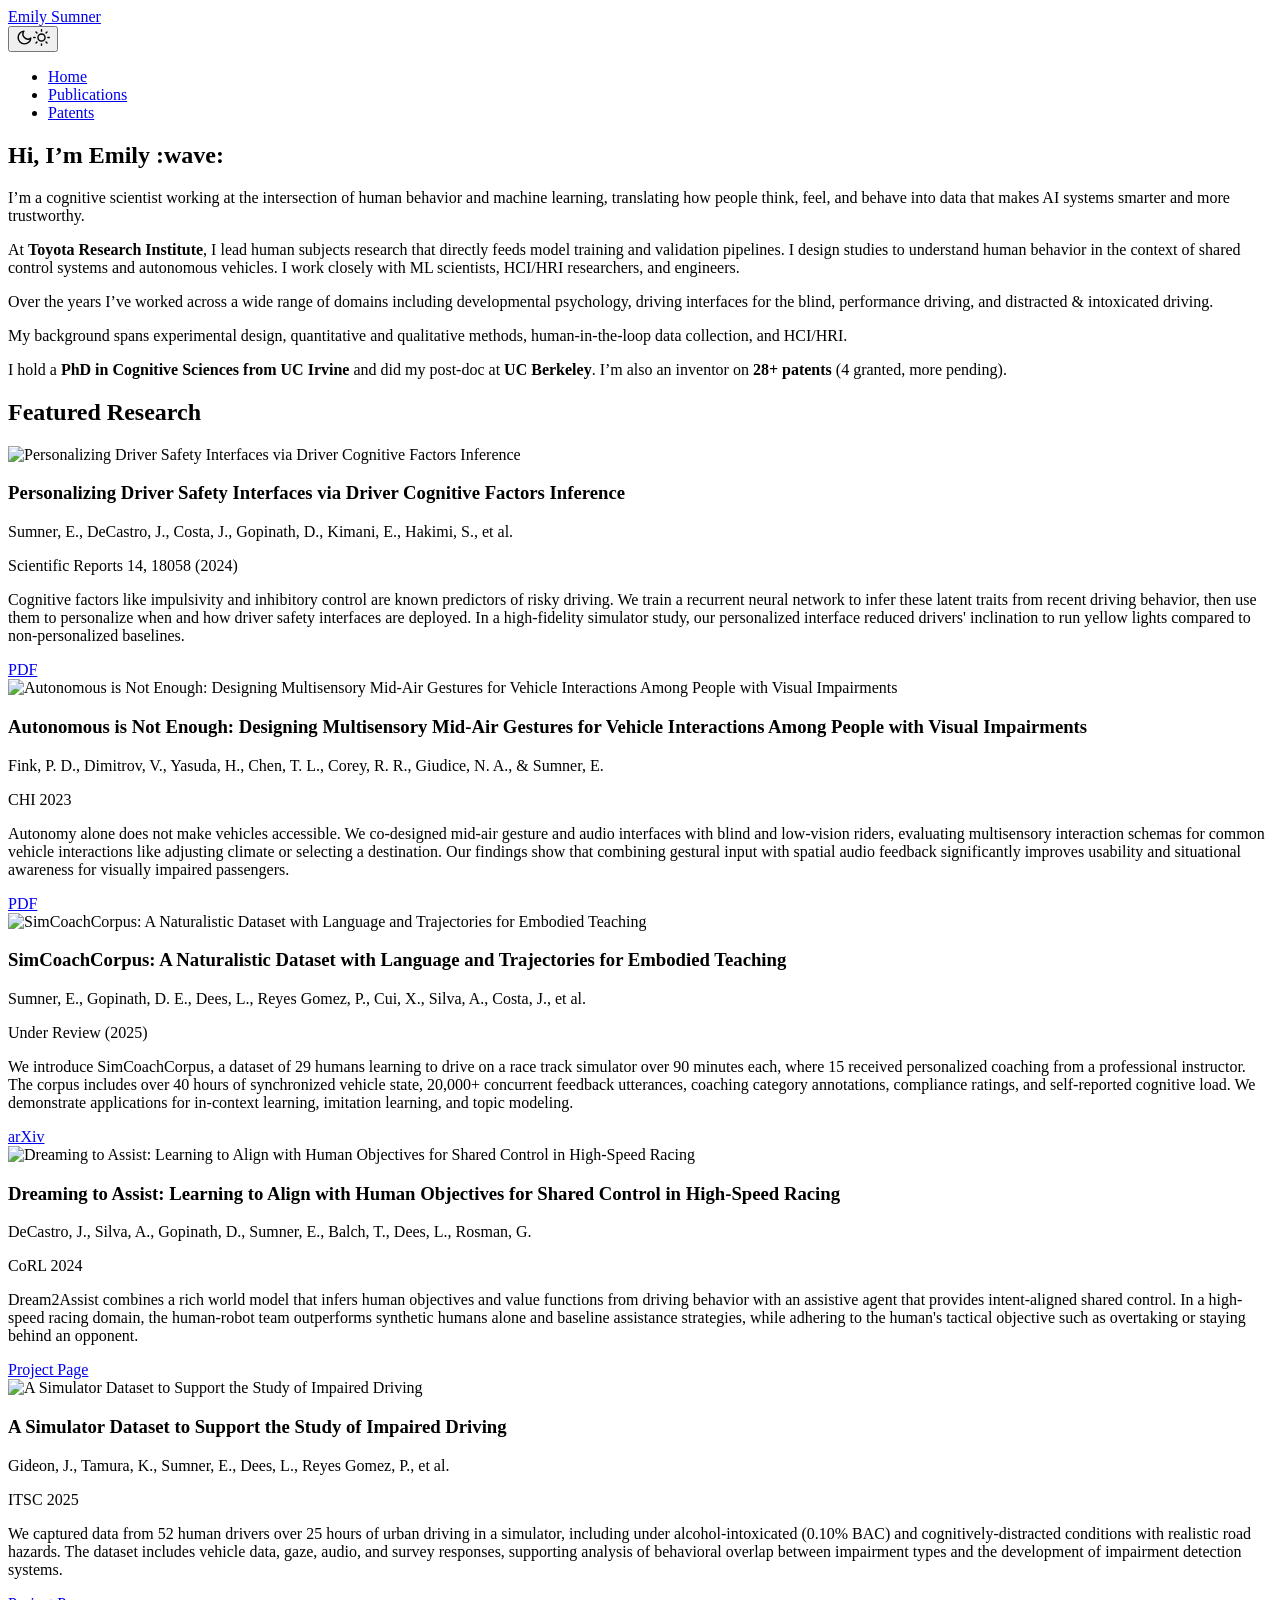
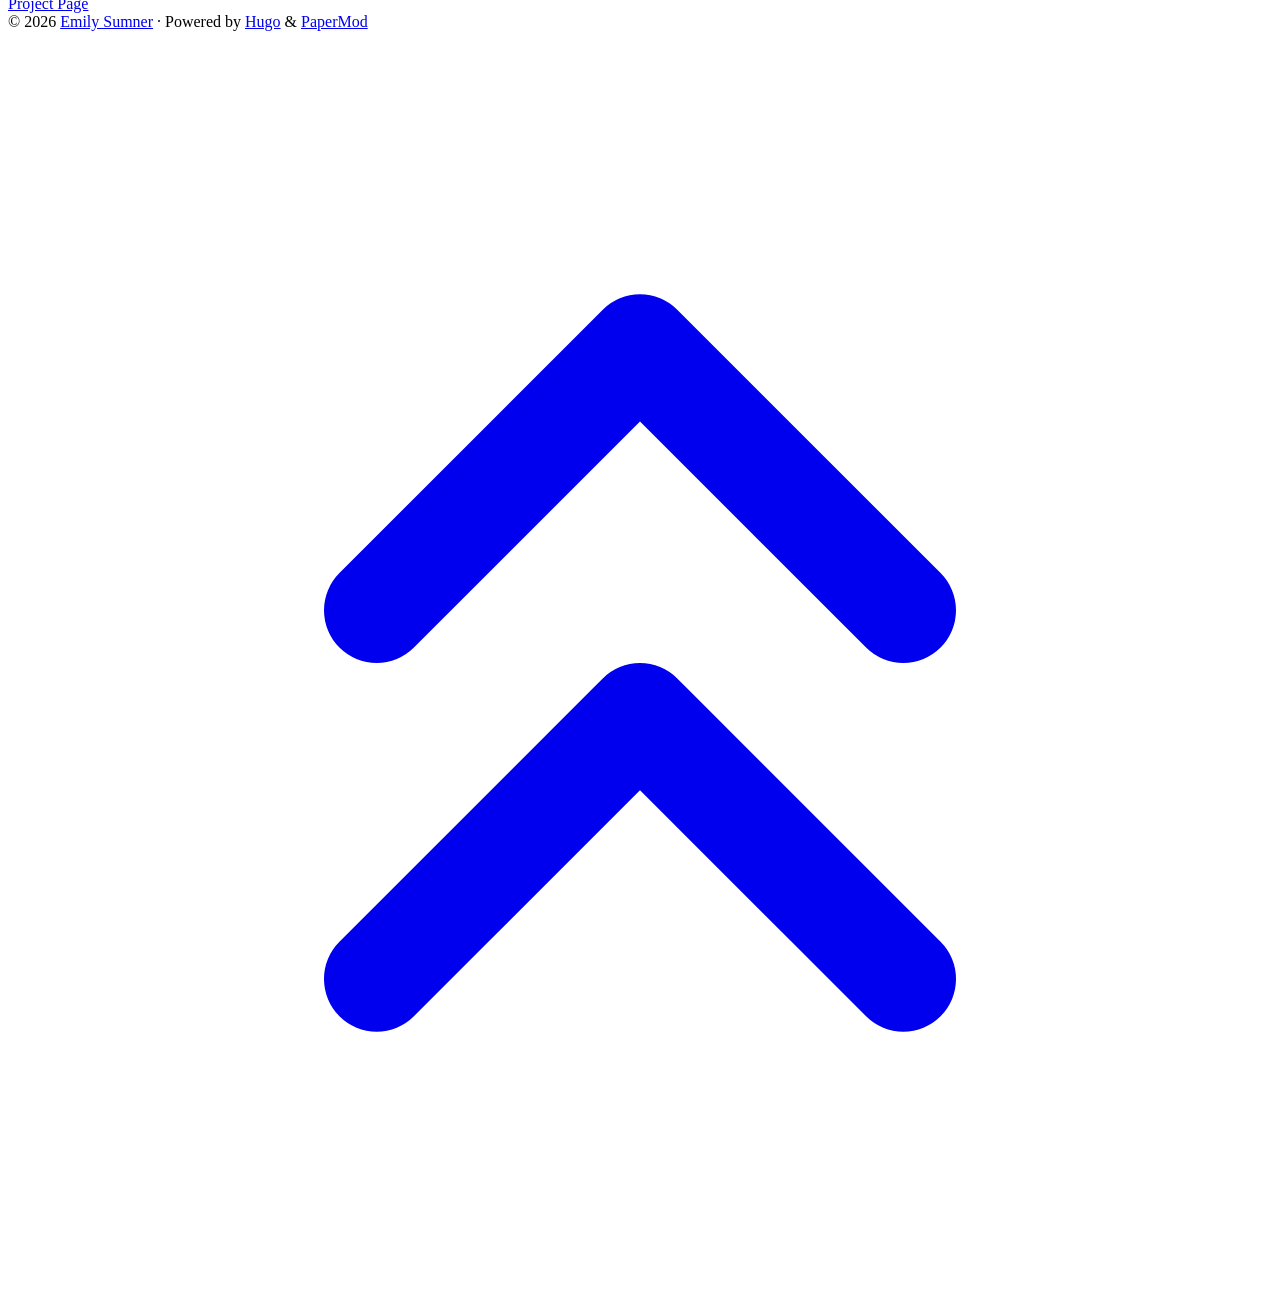
==== index.html @ e18d4b7c "Deploy site" ====
<!doctype html><html lang=en dir=auto data-theme=light><head><meta name=generator content="Hugo 0.147.4"><meta charset=utf-8><meta http-equiv=X-UA-Compatible content="IE=edge"><meta name=viewport content="width=device-width,initial-scale=1,shrink-to-fit=no"><meta name=robots content="index, follow"><title>Emily Sumner</title>
<meta name=description content="Senior Research Scientist at Toyota Research Institute. Cognitive scientist working at the intersection of human behavior and machine learning."><meta name=author content="Emily Sumner"><link rel=canonical href=https://emilyssumner.github.io/emilysumner/><link crossorigin=anonymous href=/emilysumner/assets/css/stylesheet.d341c7ca2072b0cd932fad3cf77f96c97565ecb42dce8d63f666906c2c4e4ce3.css integrity="sha256-00HHyiBysM2TL60893+WyXVl7LQtzo1j9maQbCxOTOM=" rel="preload stylesheet" as=style><link rel=icon href=https://emilyssumner.github.io/emilysumner/favicon.ico><link rel=icon type=image/png sizes=16x16 href=https://emilyssumner.github.io/emilysumner/favicon-16x16.png><link rel=icon type=image/png sizes=32x32 href=https://emilyssumner.github.io/emilysumner/favicon-32x32.png><link rel=apple-touch-icon href=https://emilyssumner.github.io/emilysumner/apple-touch-icon.png><link rel=mask-icon href=https://emilyssumner.github.io/emilysumner/safari-pinned-tab.svg><meta name=theme-color content="#2e2e33"><meta name=msapplication-TileColor content="#2e2e33"><link rel=alternate type=application/rss+xml href=https://emilyssumner.github.io/emilysumner/index.xml title=rss><link rel=alternate hreflang=en href=https://emilyssumner.github.io/emilysumner/><noscript><style>#theme-toggle,.top-link{display:none}</style></noscript><script>localStorage.getItem("pref-theme")==="dark"&&(document.querySelector("html").dataset.theme="dark")</script><meta property="og:url" content="https://emilyssumner.github.io/emilysumner/"><meta property="og:site_name" content="Emily Sumner"><meta property="og:title" content="Emily Sumner"><meta property="og:description" content="Senior Research Scientist at Toyota Research Institute. Cognitive scientist working at the intersection of human behavior and machine learning."><meta property="og:locale" content="en_us"><meta property="og:type" content="website"><meta name=twitter:card content="summary"><meta name=twitter:title content="Emily Sumner"><meta name=twitter:description content="Senior Research Scientist at Toyota Research Institute. Cognitive scientist working at the intersection of human behavior and machine learning."><script type=application/ld+json>{"@context":"https://schema.org","@type":"Organization","name":"Emily Sumner","url":"https://emilyssumner.github.io/emilysumner/","description":"Senior Research Scientist at Toyota Research Institute. Cognitive scientist working at the intersection of human behavior and machine learning.","logo":"https://emilyssumner.github.io/emilysumner/favicon.ico","sameAs":["https://scholar.google.com/citations?user=tsjvcusAAAAJ","https://github.com/emilyssumner"]}</script></head><body class=list id=top><header class=header><nav class=header-nav><div class=logo><a href=https://emilyssumner.github.io/emilysumner/ accesskey=h title="Emily Sumner (Alt + H)">Emily Sumner</a><div class=logo-switches><button id=theme-toggle class=theme-toggle accesskey=t title="(Alt + T)" aria-label="Toggle theme"><svg class="moon" width="17" height="17" viewBox="0 0 24 24" fill="none" stroke="currentcolor" stroke-width="2" stroke-linecap="round" stroke-linejoin="round"><path d="M21 12.79A9 9 0 1111.21 3 7 7 0 0021 12.79z"/></svg><svg class="sun" width="17" height="17" viewBox="0 0 24 24" fill="none" stroke="currentcolor" stroke-width="2" stroke-linecap="round" stroke-linejoin="round"><circle cx="12" cy="12" r="5"/><line x1="12" y1="1" x2="12" y2="3"/><line x1="12" y1="21" x2="12" y2="23"/><line x1="4.22" y1="4.22" x2="5.64" y2="5.64"/><line x1="18.36" y1="18.36" x2="19.78" y2="19.78"/><line x1="1" y1="12" x2="3" y2="12"/><line x1="21" y1="12" x2="23" y2="12"/><line x1="4.22" y1="19.78" x2="5.64" y2="18.36"/><line x1="18.36" y1="5.64" x2="19.78" y2="4.22"/></svg></button></div></div><ul id=menu class=menu><li><a href=https://emilyssumner.github.io/emilysumner/ title=Home><span class=active>Home</span></a></li><li><a href=https://emilyssumner.github.io/emilysumner/publications/ title=Publications><span>Publications</span></a></li><li><a href=https://emilyssumner.github.io/emilysumner/patents/ title=Patents><span>Patents</span></a></li></ul></nav></header><main class=main><article class="first-entry home-info"><header class=entry-header><h1>Hi, I&rsquo;m Emily :wave:</h1></header><div class=entry-content><p>I&rsquo;m a cognitive scientist working at the intersection of human behavior and machine learning, translating how people think, feel, and behave into data that makes AI systems smarter and more trustworthy.</p><p>At <strong>Toyota Research Institute</strong>, I lead human subjects research that directly feeds model training and validation pipelines. I design studies to understand human behavior in the context of shared control systems and autonomous vehicles. I work closely with ML scientists, HCI/HRI researchers, and engineers.</p><p>Over the years I&rsquo;ve worked across a wide range of domains including developmental psychology, driving interfaces for the blind, performance driving, and distracted & intoxicated driving.</p><p>My background spans experimental design, quantitative and qualitative methods, human-in-the-loop data collection, and HCI/HRI.</p><p>I hold a <strong>PhD in Cognitive Sciences from UC Irvine</strong> and did my post-doc at <strong>UC Berkeley</strong>. I&rsquo;m also an inventor on <strong>28+ patents</strong> (4 granted, more pending).</p></div></article><section class=featured-research><h2 class=featured-title>Featured Research</h2><div class=featured-grid><div class=featured-card><div class=featured-img-wrap><img src=/emilysumner/img/featured-safety.png alt="Personalizing Driver Safety Interfaces via Driver Cognitive Factors Inference" loading=lazy></div><div class=featured-body><h3 class=featured-card-title>Personalizing Driver Safety Interfaces via Driver Cognitive Factors Inference</h3><p class=featured-authors>Sumner, E., DeCastro, J., Costa, J., Gopinath, D., Kimani, E., Hakimi, S., et al.</p><p class=featured-venue>Scientific Reports 14, 18058 (2024)</p><p class=featured-desc>Cognitive factors like impulsivity and inhibitory control are known predictors of risky driving. We train a recurrent neural network to infer these latent traits from recent driving behavior, then use them to personalize when and how driver safety interfaces are deployed. In a high-fidelity simulator study, our personalized interface reduced drivers' inclination to run yellow lights compared to non-personalized baselines.</p><div class=featured-links><a href=https://www.nature.com/articles/s41598-024-65144-8.pdf target=_blank rel=noopener class=featured-link>PDF</a></div></div></div><div class=featured-card><div class=featured-img-wrap><img src=/emilysumner/img/featured-gestures.png alt="Autonomous is Not Enough: Designing Multisensory Mid-Air Gestures for Vehicle Interactions Among People with Visual Impairments" loading=lazy></div><div class=featured-body><h3 class=featured-card-title>Autonomous is Not Enough: Designing Multisensory Mid-Air Gestures for Vehicle Interactions Among People with Visual Impairments</h3><p class=featured-authors>Fink, P. D., Dimitrov, V., Yasuda, H., Chen, T. L., Corey, R. R., Giudice, N. A., & Sumner, E.</p><p class=featured-venue>CHI 2023</p><p class=featured-desc>Autonomy alone does not make vehicles accessible. We co-designed mid-air gesture and audio interfaces with blind and low-vision riders, evaluating multisensory interaction schemas for common vehicle interactions like adjusting climate or selecting a destination. Our findings show that combining gestural input with spatial audio feedback significantly improves usability and situational awareness for visually impaired passengers.</p><div class=featured-links><a href=https://dl.acm.org/doi/pdf/10.1145/3544548.3580762 target=_blank rel=noopener class=featured-link>PDF</a></div></div></div><div class=featured-card><div class=featured-img-wrap><img src=/emilysumner/img/featured-simcoach.png alt="SimCoachCorpus: A Naturalistic Dataset with Language and Trajectories for Embodied Teaching" loading=lazy></div><div class=featured-body><h3 class=featured-card-title>SimCoachCorpus: A Naturalistic Dataset with Language and Trajectories for Embodied Teaching</h3><p class=featured-authors>Sumner, E., Gopinath, D. E., Dees, L., Reyes Gomez, P., Cui, X., Silva, A., Costa, J., et al.</p><p class=featured-venue>Under Review (2025)</p><p class=featured-desc>We introduce SimCoachCorpus, a dataset of 29 humans learning to drive on a race track simulator over 90 minutes each, where 15 received personalized coaching from a professional instructor. The corpus includes over 40 hours of synchronized vehicle state, 20,000+ concurrent feedback utterances, coaching category annotations, compliance ratings, and self-reported cognitive load. We demonstrate applications for in-context learning, imitation learning, and topic modeling.</p><div class=featured-links><a href=https://arxiv.org/abs/2509.14548 target=_blank rel=noopener class=featured-link>arXiv</a></div></div></div><div class=featured-card><div class=featured-img-wrap><img src=/emilysumner/img/featured-dream2assist.png alt="Dreaming to Assist: Learning to Align with Human Objectives for Shared Control in High-Speed Racing" loading=lazy></div><div class=featured-body><h3 class=featured-card-title>Dreaming to Assist: Learning to Align with Human Objectives for Shared Control in High-Speed Racing</h3><p class=featured-authors>DeCastro, J., Silva, A., Gopinath, D., Sumner, E., Balch, T., Dees, L., Rosman, G.</p><p class=featured-venue>CoRL 2024</p><p class=featured-desc>Dream2Assist combines a rich world model that infers human objectives and value functions from driving behavior with an assistive agent that provides intent-aligned shared control. In a high-speed racing domain, the human-robot team outperforms synthetic humans alone and baseline assistance strategies, while adhering to the human's tactical objective such as overtaking or staying behind an opponent.</p><div class=featured-links><a href=https://dream2assist.github.io/ target=_blank rel=noopener class=featured-link>Project Page</a></div></div></div><div class=featured-card><div class=featured-img-wrap><img src=/emilysumner/img/featured-idd.png alt="A Simulator Dataset to Support the Study of Impaired Driving" loading=lazy></div><div class=featured-body><h3 class=featured-card-title>A Simulator Dataset to Support the Study of Impaired Driving</h3><p class=featured-authors>Gideon, J., Tamura, K., Sumner, E., Dees, L., Reyes Gomez, P., et al.</p><p class=featured-venue>ITSC 2025</p><p class=featured-desc>We captured data from 52 human drivers over 25 hours of urban driving in a simulator, including under alcohol-intoxicated (0.10% BAC) and cognitively-distracted conditions with realistic road hazards. The dataset includes vehicle data, gaze, audio, and survey responses, supporting analysis of behavioral overlap between impairment types and the development of impairment detection systems.</p><div class=featured-links><a href=https://toyotaresearchinstitute.github.io/IDD/ target=_blank rel=noopener class=featured-link>Project Page</a></div></div></div></div></section></main><footer class=footer><span>&copy; 2026 <a href=https://emilyssumner.github.io/emilysumner/>Emily Sumner</a></span> ·
<span>Powered by
<a href="https://gohugo.io/?utm_source=papermod" rel=noopener target=_blank>Hugo</a> &
        <a href=https://github.com/adityatelange/hugo-PaperMod/ rel=noopener target=_blank>PaperMod</a></span></footer><a href=#top id=top-link class="top-link hidden" aria-label="go to top" title="Go to Top (Alt + G)" accesskey=g><svg viewBox="0 0 24 24" fill="none" stroke="currentcolor" stroke-width="2" stroke-linecap="round" stroke-linejoin="round" class="feather feather-chevrons-up"><polyline points="17 11 12 6 7 11"/><polyline points="17 18 12 13 7 18"/></svg>
</a><script>let menu=document.getElementById("menu");if(menu){const e=localStorage.getItem("menu-scroll-position");e&&(menu.scrollLeft=parseInt(e,10)),menu.onscroll=function(){localStorage.setItem("menu-scroll-position",menu.scrollLeft)}}document.querySelectorAll('a[href^="#"]').forEach(e=>{e.addEventListener("click",function(e){e.preventDefault();var t=this.getAttribute("href").substr(1);window.matchMedia("(prefers-reduced-motion: reduce)").matches?document.querySelector(`[id='${decodeURIComponent(t)}']`).scrollIntoView():document.querySelector(`[id='${decodeURIComponent(t)}']`).scrollIntoView({behavior:"smooth"}),t==="top"?history.replaceState(null,null," "):history.pushState(null,null,`#${t}`)})})</script><script>var toplink=document.getElementById("top-link");window.onscroll=function(){const e=window.innerHeight;document.body.scrollTop>e||document.documentElement.scrollTop>e?toplink.classList.remove("hidden"):toplink.classList.add("hidden")}</script><script>document.getElementById("theme-toggle").addEventListener("click",()=>{const e=document.querySelector("html");e.dataset.theme==="dark"?(e.dataset.theme="light",localStorage.setItem("pref-theme","light")):(e.dataset.theme="dark",localStorage.setItem("pref-theme","dark"))})</script></body></html>
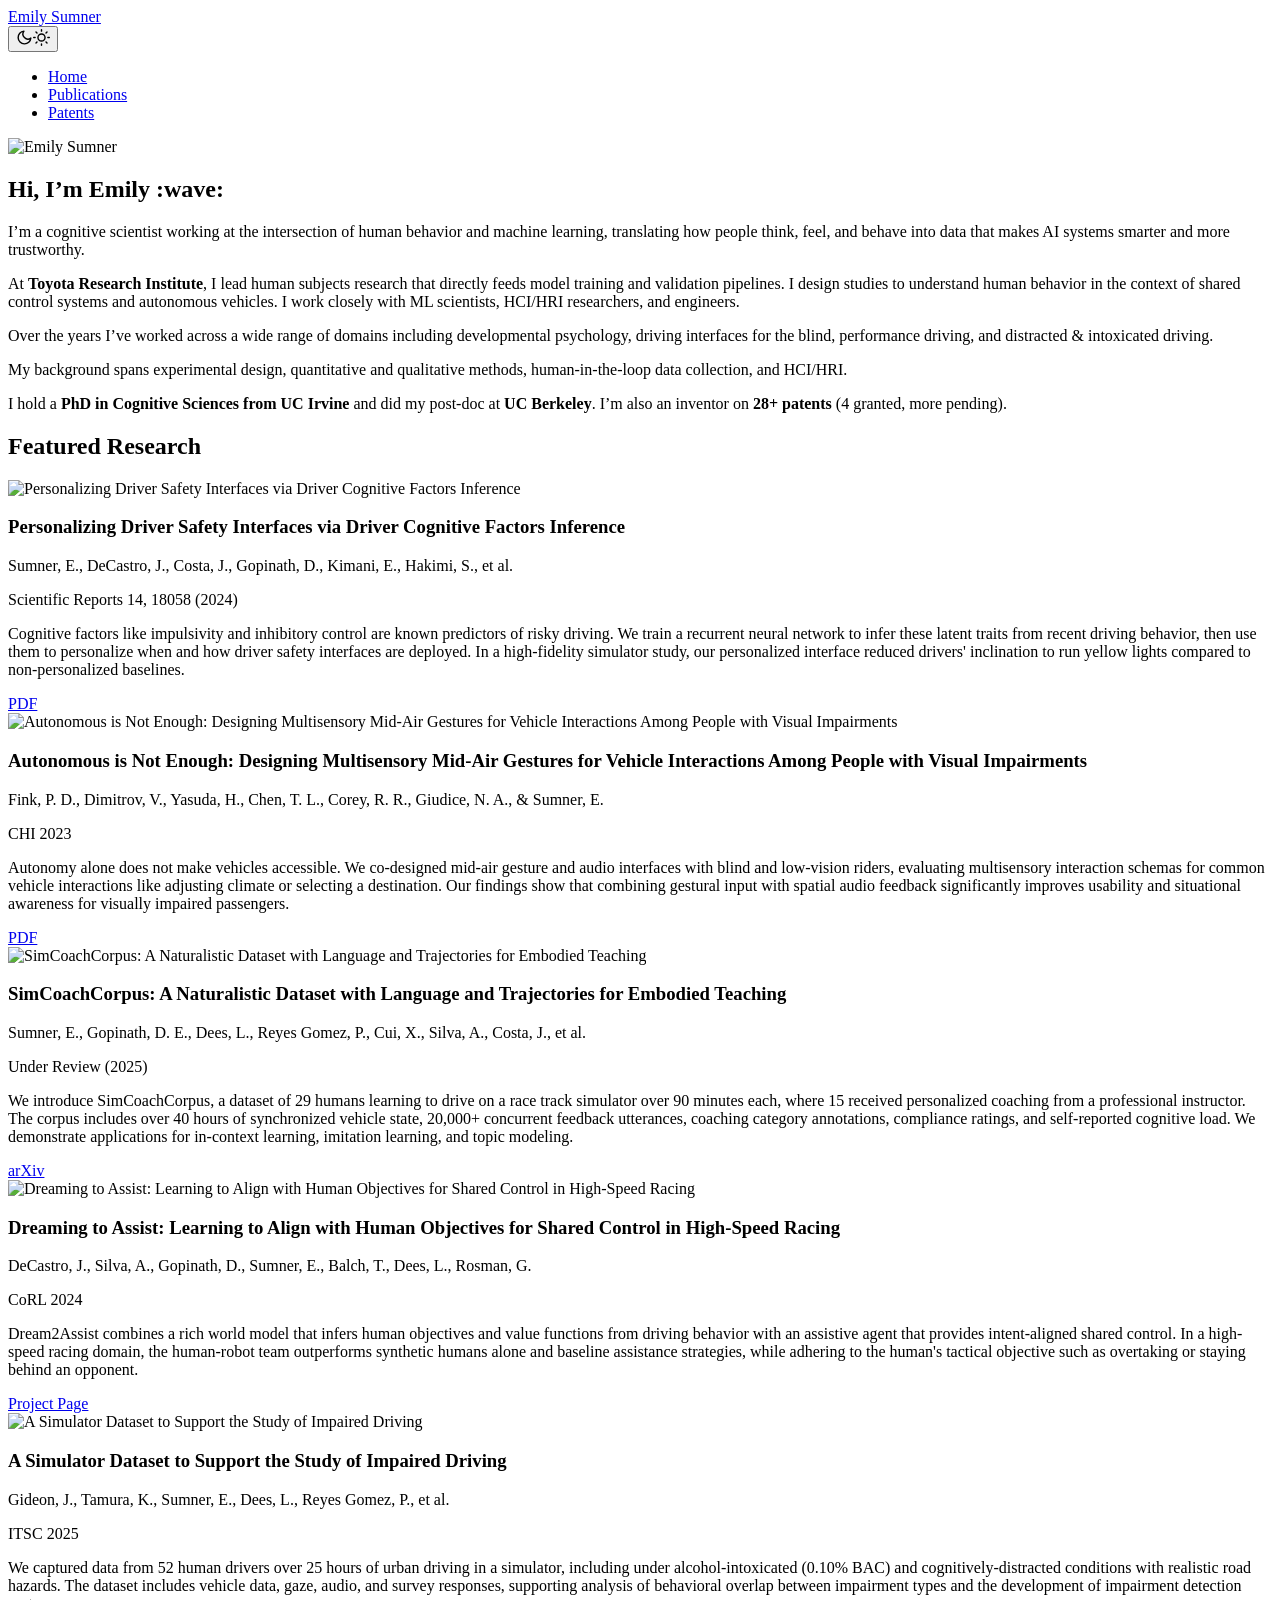
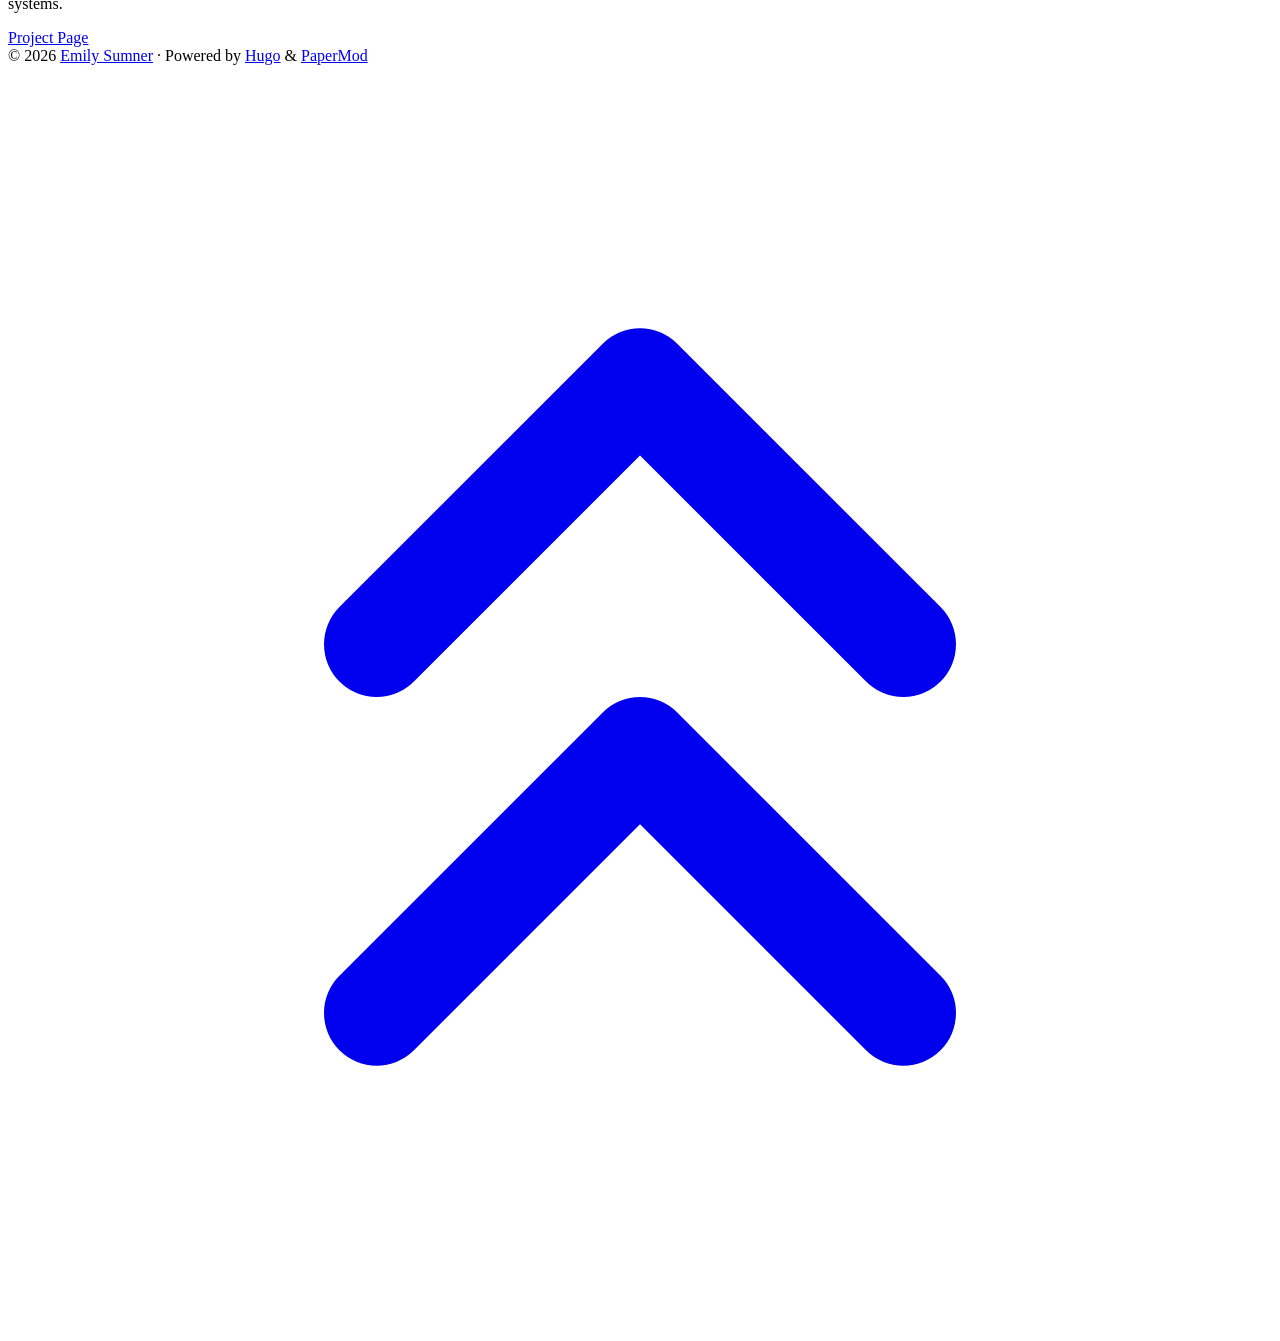
==== commit 40dd07ab: "Deploy with headshot" ====
--- a/index.html
+++ b/index.html
@@ -1,5 +1,5 @@
 <!doctype html><html lang=en dir=auto data-theme=light><head><meta name=generator content="Hugo 0.147.4"><meta charset=utf-8><meta http-equiv=X-UA-Compatible content="IE=edge"><meta name=viewport content="width=device-width,initial-scale=1,shrink-to-fit=no"><meta name=robots content="index, follow"><title>Emily Sumner</title>
-<meta name=description content="Senior Research Scientist at Toyota Research Institute. Cognitive scientist working at the intersection of human behavior and machine learning."><meta name=author content="Emily Sumner"><link rel=canonical href=https://emilyssumner.github.io/emilysumner/><link crossorigin=anonymous href=/emilysumner/assets/css/stylesheet.d341c7ca2072b0cd932fad3cf77f96c97565ecb42dce8d63f666906c2c4e4ce3.css integrity="sha256-00HHyiBysM2TL60893+WyXVl7LQtzo1j9maQbCxOTOM=" rel="preload stylesheet" as=style><link rel=icon href=https://emilyssumner.github.io/emilysumner/favicon.ico><link rel=icon type=image/png sizes=16x16 href=https://emilyssumner.github.io/emilysumner/favicon-16x16.png><link rel=icon type=image/png sizes=32x32 href=https://emilyssumner.github.io/emilysumner/favicon-32x32.png><link rel=apple-touch-icon href=https://emilyssumner.github.io/emilysumner/apple-touch-icon.png><link rel=mask-icon href=https://emilyssumner.github.io/emilysumner/safari-pinned-tab.svg><meta name=theme-color content="#2e2e33"><meta name=msapplication-TileColor content="#2e2e33"><link rel=alternate type=application/rss+xml href=https://emilyssumner.github.io/emilysumner/index.xml title=rss><link rel=alternate hreflang=en href=https://emilyssumner.github.io/emilysumner/><noscript><style>#theme-toggle,.top-link{display:none}</style></noscript><script>localStorage.getItem("pref-theme")==="dark"&&(document.querySelector("html").dataset.theme="dark")</script><meta property="og:url" content="https://emilyssumner.github.io/emilysumner/"><meta property="og:site_name" content="Emily Sumner"><meta property="og:title" content="Emily Sumner"><meta property="og:description" content="Senior Research Scientist at Toyota Research Institute. Cognitive scientist working at the intersection of human behavior and machine learning."><meta property="og:locale" content="en_us"><meta property="og:type" content="website"><meta name=twitter:card content="summary"><meta name=twitter:title content="Emily Sumner"><meta name=twitter:description content="Senior Research Scientist at Toyota Research Institute. Cognitive scientist working at the intersection of human behavior and machine learning."><script type=application/ld+json>{"@context":"https://schema.org","@type":"Organization","name":"Emily Sumner","url":"https://emilyssumner.github.io/emilysumner/","description":"Senior Research Scientist at Toyota Research Institute. Cognitive scientist working at the intersection of human behavior and machine learning.","logo":"https://emilyssumner.github.io/emilysumner/favicon.ico","sameAs":["https://scholar.google.com/citations?user=tsjvcusAAAAJ","https://github.com/emilyssumner"]}</script></head><body class=list id=top><header class=header><nav class=header-nav><div class=logo><a href=https://emilyssumner.github.io/emilysumner/ accesskey=h title="Emily Sumner (Alt + H)">Emily Sumner</a><div class=logo-switches><button id=theme-toggle class=theme-toggle accesskey=t title="(Alt + T)" aria-label="Toggle theme"><svg class="moon" width="17" height="17" viewBox="0 0 24 24" fill="none" stroke="currentcolor" stroke-width="2" stroke-linecap="round" stroke-linejoin="round"><path d="M21 12.79A9 9 0 1111.21 3 7 7 0 0021 12.79z"/></svg><svg class="sun" width="17" height="17" viewBox="0 0 24 24" fill="none" stroke="currentcolor" stroke-width="2" stroke-linecap="round" stroke-linejoin="round"><circle cx="12" cy="12" r="5"/><line x1="12" y1="1" x2="12" y2="3"/><line x1="12" y1="21" x2="12" y2="23"/><line x1="4.22" y1="4.22" x2="5.64" y2="5.64"/><line x1="18.36" y1="18.36" x2="19.78" y2="19.78"/><line x1="1" y1="12" x2="3" y2="12"/><line x1="21" y1="12" x2="23" y2="12"/><line x1="4.22" y1="19.78" x2="5.64" y2="18.36"/><line x1="18.36" y1="5.64" x2="19.78" y2="4.22"/></svg></button></div></div><ul id=menu class=menu><li><a href=https://emilyssumner.github.io/emilysumner/ title=Home><span class=active>Home</span></a></li><li><a href=https://emilyssumner.github.io/emilysumner/publications/ title=Publications><span>Publications</span></a></li><li><a href=https://emilyssumner.github.io/emilysumner/patents/ title=Patents><span>Patents</span></a></li></ul></nav></header><main class=main><article class="first-entry home-info"><header class=entry-header><h1>Hi, I&rsquo;m Emily :wave:</h1></header><div class=entry-content><p>I&rsquo;m a cognitive scientist working at the intersection of human behavior and machine learning, translating how people think, feel, and behave into data that makes AI systems smarter and more trustworthy.</p><p>At <strong>Toyota Research Institute</strong>, I lead human subjects research that directly feeds model training and validation pipelines. I design studies to understand human behavior in the context of shared control systems and autonomous vehicles. I work closely with ML scientists, HCI/HRI researchers, and engineers.</p><p>Over the years I&rsquo;ve worked across a wide range of domains including developmental psychology, driving interfaces for the blind, performance driving, and distracted & intoxicated driving.</p><p>My background spans experimental design, quantitative and qualitative methods, human-in-the-loop data collection, and HCI/HRI.</p><p>I hold a <strong>PhD in Cognitive Sciences from UC Irvine</strong> and did my post-doc at <strong>UC Berkeley</strong>. I&rsquo;m also an inventor on <strong>28+ patents</strong> (4 granted, more pending).</p></div></article><section class=featured-research><h2 class=featured-title>Featured Research</h2><div class=featured-grid><div class=featured-card><div class=featured-img-wrap><img src=/emilysumner/img/featured-safety.png alt="Personalizing Driver Safety Interfaces via Driver Cognitive Factors Inference" loading=lazy></div><div class=featured-body><h3 class=featured-card-title>Personalizing Driver Safety Interfaces via Driver Cognitive Factors Inference</h3><p class=featured-authors>Sumner, E., DeCastro, J., Costa, J., Gopinath, D., Kimani, E., Hakimi, S., et al.</p><p class=featured-venue>Scientific Reports 14, 18058 (2024)</p><p class=featured-desc>Cognitive factors like impulsivity and inhibitory control are known predictors of risky driving. We train a recurrent neural network to infer these latent traits from recent driving behavior, then use them to personalize when and how driver safety interfaces are deployed. In a high-fidelity simulator study, our personalized interface reduced drivers' inclination to run yellow lights compared to non-personalized baselines.</p><div class=featured-links><a href=https://www.nature.com/articles/s41598-024-65144-8.pdf target=_blank rel=noopener class=featured-link>PDF</a></div></div></div><div class=featured-card><div class=featured-img-wrap><img src=/emilysumner/img/featured-gestures.png alt="Autonomous is Not Enough: Designing Multisensory Mid-Air Gestures for Vehicle Interactions Among People with Visual Impairments" loading=lazy></div><div class=featured-body><h3 class=featured-card-title>Autonomous is Not Enough: Designing Multisensory Mid-Air Gestures for Vehicle Interactions Among People with Visual Impairments</h3><p class=featured-authors>Fink, P. D., Dimitrov, V., Yasuda, H., Chen, T. L., Corey, R. R., Giudice, N. A., & Sumner, E.</p><p class=featured-venue>CHI 2023</p><p class=featured-desc>Autonomy alone does not make vehicles accessible. We co-designed mid-air gesture and audio interfaces with blind and low-vision riders, evaluating multisensory interaction schemas for common vehicle interactions like adjusting climate or selecting a destination. Our findings show that combining gestural input with spatial audio feedback significantly improves usability and situational awareness for visually impaired passengers.</p><div class=featured-links><a href=https://dl.acm.org/doi/pdf/10.1145/3544548.3580762 target=_blank rel=noopener class=featured-link>PDF</a></div></div></div><div class=featured-card><div class=featured-img-wrap><img src=/emilysumner/img/featured-simcoach.png alt="SimCoachCorpus: A Naturalistic Dataset with Language and Trajectories for Embodied Teaching" loading=lazy></div><div class=featured-body><h3 class=featured-card-title>SimCoachCorpus: A Naturalistic Dataset with Language and Trajectories for Embodied Teaching</h3><p class=featured-authors>Sumner, E., Gopinath, D. E., Dees, L., Reyes Gomez, P., Cui, X., Silva, A., Costa, J., et al.</p><p class=featured-venue>Under Review (2025)</p><p class=featured-desc>We introduce SimCoachCorpus, a dataset of 29 humans learning to drive on a race track simulator over 90 minutes each, where 15 received personalized coaching from a professional instructor. The corpus includes over 40 hours of synchronized vehicle state, 20,000+ concurrent feedback utterances, coaching category annotations, compliance ratings, and self-reported cognitive load. We demonstrate applications for in-context learning, imitation learning, and topic modeling.</p><div class=featured-links><a href=https://arxiv.org/abs/2509.14548 target=_blank rel=noopener class=featured-link>arXiv</a></div></div></div><div class=featured-card><div class=featured-img-wrap><img src=/emilysumner/img/featured-dream2assist.png alt="Dreaming to Assist: Learning to Align with Human Objectives for Shared Control in High-Speed Racing" loading=lazy></div><div class=featured-body><h3 class=featured-card-title>Dreaming to Assist: Learning to Align with Human Objectives for Shared Control in High-Speed Racing</h3><p class=featured-authors>DeCastro, J., Silva, A., Gopinath, D., Sumner, E., Balch, T., Dees, L., Rosman, G.</p><p class=featured-venue>CoRL 2024</p><p class=featured-desc>Dream2Assist combines a rich world model that infers human objectives and value functions from driving behavior with an assistive agent that provides intent-aligned shared control. In a high-speed racing domain, the human-robot team outperforms synthetic humans alone and baseline assistance strategies, while adhering to the human's tactical objective such as overtaking or staying behind an opponent.</p><div class=featured-links><a href=https://dream2assist.github.io/ target=_blank rel=noopener class=featured-link>Project Page</a></div></div></div><div class=featured-card><div class=featured-img-wrap><img src=/emilysumner/img/featured-idd.png alt="A Simulator Dataset to Support the Study of Impaired Driving" loading=lazy></div><div class=featured-body><h3 class=featured-card-title>A Simulator Dataset to Support the Study of Impaired Driving</h3><p class=featured-authors>Gideon, J., Tamura, K., Sumner, E., Dees, L., Reyes Gomez, P., et al.</p><p class=featured-venue>ITSC 2025</p><p class=featured-desc>We captured data from 52 human drivers over 25 hours of urban driving in a simulator, including under alcohol-intoxicated (0.10% BAC) and cognitively-distracted conditions with realistic road hazards. The dataset includes vehicle data, gaze, audio, and survey responses, supporting analysis of behavioral overlap between impairment types and the development of impairment detection systems.</p><div class=featured-links><a href=https://toyotaresearchinstitute.github.io/IDD/ target=_blank rel=noopener class=featured-link>Project Page</a></div></div></div></div></section></main><footer class=footer><span>&copy; 2026 <a href=https://emilyssumner.github.io/emilysumner/>Emily Sumner</a></span> ·
+<meta name=description content="Senior Research Scientist at Toyota Research Institute. Cognitive scientist working at the intersection of human behavior and machine learning."><meta name=author content="Emily Sumner"><link rel=canonical href=https://emilyssumner.github.io/emilysumner/><link crossorigin=anonymous href=/emilysumner/assets/css/stylesheet.966ac286b7a5390d2b1cd8f7a4e74e31fd762313e2926924e6c6a1a1593f4c1a.css integrity="sha256-lmrChrelOQ0rHNj3pOdOMf12IxPikmkk5sahoVk/TBo=" rel="preload stylesheet" as=style><link rel=icon href=https://emilyssumner.github.io/emilysumner/favicon.ico><link rel=icon type=image/png sizes=16x16 href=https://emilyssumner.github.io/emilysumner/favicon-16x16.png><link rel=icon type=image/png sizes=32x32 href=https://emilyssumner.github.io/emilysumner/favicon-32x32.png><link rel=apple-touch-icon href=https://emilyssumner.github.io/emilysumner/apple-touch-icon.png><link rel=mask-icon href=https://emilyssumner.github.io/emilysumner/safari-pinned-tab.svg><meta name=theme-color content="#2e2e33"><meta name=msapplication-TileColor content="#2e2e33"><link rel=alternate type=application/rss+xml href=https://emilyssumner.github.io/emilysumner/index.xml title=rss><link rel=alternate hreflang=en href=https://emilyssumner.github.io/emilysumner/><noscript><style>#theme-toggle,.top-link{display:none}</style></noscript><script>localStorage.getItem("pref-theme")==="dark"&&(document.querySelector("html").dataset.theme="dark")</script><meta property="og:url" content="https://emilyssumner.github.io/emilysumner/"><meta property="og:site_name" content="Emily Sumner"><meta property="og:title" content="Emily Sumner"><meta property="og:description" content="Senior Research Scientist at Toyota Research Institute. Cognitive scientist working at the intersection of human behavior and machine learning."><meta property="og:locale" content="en_us"><meta property="og:type" content="website"><meta name=twitter:card content="summary"><meta name=twitter:title content="Emily Sumner"><meta name=twitter:description content="Senior Research Scientist at Toyota Research Institute. Cognitive scientist working at the intersection of human behavior and machine learning."><script type=application/ld+json>{"@context":"https://schema.org","@type":"Organization","name":"Emily Sumner","url":"https://emilyssumner.github.io/emilysumner/","description":"Senior Research Scientist at Toyota Research Institute. Cognitive scientist working at the intersection of human behavior and machine learning.","logo":"https://emilyssumner.github.io/emilysumner/favicon.ico","sameAs":["https://scholar.google.com/citations?user=tsjvcusAAAAJ","https://github.com/emilyssumner"]}</script></head><body class=list id=top><header class=header><nav class=header-nav><div class=logo><a href=https://emilyssumner.github.io/emilysumner/ accesskey=h title="Emily Sumner (Alt + H)">Emily Sumner</a><div class=logo-switches><button id=theme-toggle class=theme-toggle accesskey=t title="(Alt + T)" aria-label="Toggle theme"><svg class="moon" width="17" height="17" viewBox="0 0 24 24" fill="none" stroke="currentcolor" stroke-width="2" stroke-linecap="round" stroke-linejoin="round"><path d="M21 12.79A9 9 0 1111.21 3 7 7 0 0021 12.79z"/></svg><svg class="sun" width="17" height="17" viewBox="0 0 24 24" fill="none" stroke="currentcolor" stroke-width="2" stroke-linecap="round" stroke-linejoin="round"><circle cx="12" cy="12" r="5"/><line x1="12" y1="1" x2="12" y2="3"/><line x1="12" y1="21" x2="12" y2="23"/><line x1="4.22" y1="4.22" x2="5.64" y2="5.64"/><line x1="18.36" y1="18.36" x2="19.78" y2="19.78"/><line x1="1" y1="12" x2="3" y2="12"/><line x1="21" y1="12" x2="23" y2="12"/><line x1="4.22" y1="19.78" x2="5.64" y2="18.36"/><line x1="18.36" y1="5.64" x2="19.78" y2="4.22"/></svg></button></div></div><ul id=menu class=menu><li><a href=https://emilyssumner.github.io/emilysumner/ title=Home><span class=active>Home</span></a></li><li><a href=https://emilyssumner.github.io/emilysumner/publications/ title=Publications><span>Publications</span></a></li><li><a href=https://emilyssumner.github.io/emilysumner/patents/ title=Patents><span>Patents</span></a></li></ul></nav></header><main class=main><article class="first-entry home-info"><div class=home-intro-with-photo><div class=home-headshot><img src=/emilysumner/img/headshot.webp alt="Emily Sumner"></div><div class=home-intro-text><header class=entry-header><h1>Hi, I&rsquo;m Emily :wave:</h1></header><div class=entry-content><p>I&rsquo;m a cognitive scientist working at the intersection of human behavior and machine learning, translating how people think, feel, and behave into data that makes AI systems smarter and more trustworthy.</p><p>At <strong>Toyota Research Institute</strong>, I lead human subjects research that directly feeds model training and validation pipelines. I design studies to understand human behavior in the context of shared control systems and autonomous vehicles. I work closely with ML scientists, HCI/HRI researchers, and engineers.</p><p>Over the years I&rsquo;ve worked across a wide range of domains including developmental psychology, driving interfaces for the blind, performance driving, and distracted & intoxicated driving.</p><p>My background spans experimental design, quantitative and qualitative methods, human-in-the-loop data collection, and HCI/HRI.</p><p>I hold a <strong>PhD in Cognitive Sciences from UC Irvine</strong> and did my post-doc at <strong>UC Berkeley</strong>. I&rsquo;m also an inventor on <strong>28+ patents</strong> (4 granted, more pending).</p></div></div></div></article><section class=featured-research><h2 class=featured-title>Featured Research</h2><div class=featured-grid><div class=featured-card><div class=featured-img-wrap><img src=/emilysumner/img/featured-safety.png alt="Personalizing Driver Safety Interfaces via Driver Cognitive Factors Inference" loading=lazy></div><div class=featured-body><h3 class=featured-card-title>Personalizing Driver Safety Interfaces via Driver Cognitive Factors Inference</h3><p class=featured-authors>Sumner, E., DeCastro, J., Costa, J., Gopinath, D., Kimani, E., Hakimi, S., et al.</p><p class=featured-venue>Scientific Reports 14, 18058 (2024)</p><p class=featured-desc>Cognitive factors like impulsivity and inhibitory control are known predictors of risky driving. We train a recurrent neural network to infer these latent traits from recent driving behavior, then use them to personalize when and how driver safety interfaces are deployed. In a high-fidelity simulator study, our personalized interface reduced drivers' inclination to run yellow lights compared to non-personalized baselines.</p><div class=featured-links><a href=https://www.nature.com/articles/s41598-024-65144-8.pdf target=_blank rel=noopener class=featured-link>PDF</a></div></div></div><div class=featured-card><div class=featured-img-wrap><img src=/emilysumner/img/featured-gestures.png alt="Autonomous is Not Enough: Designing Multisensory Mid-Air Gestures for Vehicle Interactions Among People with Visual Impairments" loading=lazy></div><div class=featured-body><h3 class=featured-card-title>Autonomous is Not Enough: Designing Multisensory Mid-Air Gestures for Vehicle Interactions Among People with Visual Impairments</h3><p class=featured-authors>Fink, P. D., Dimitrov, V., Yasuda, H., Chen, T. L., Corey, R. R., Giudice, N. A., & Sumner, E.</p><p class=featured-venue>CHI 2023</p><p class=featured-desc>Autonomy alone does not make vehicles accessible. We co-designed mid-air gesture and audio interfaces with blind and low-vision riders, evaluating multisensory interaction schemas for common vehicle interactions like adjusting climate or selecting a destination. Our findings show that combining gestural input with spatial audio feedback significantly improves usability and situational awareness for visually impaired passengers.</p><div class=featured-links><a href=https://dl.acm.org/doi/pdf/10.1145/3544548.3580762 target=_blank rel=noopener class=featured-link>PDF</a></div></div></div><div class=featured-card><div class=featured-img-wrap><img src=/emilysumner/img/featured-simcoach.png alt="SimCoachCorpus: A Naturalistic Dataset with Language and Trajectories for Embodied Teaching" loading=lazy></div><div class=featured-body><h3 class=featured-card-title>SimCoachCorpus: A Naturalistic Dataset with Language and Trajectories for Embodied Teaching</h3><p class=featured-authors>Sumner, E., Gopinath, D. E., Dees, L., Reyes Gomez, P., Cui, X., Silva, A., Costa, J., et al.</p><p class=featured-venue>Under Review (2025)</p><p class=featured-desc>We introduce SimCoachCorpus, a dataset of 29 humans learning to drive on a race track simulator over 90 minutes each, where 15 received personalized coaching from a professional instructor. The corpus includes over 40 hours of synchronized vehicle state, 20,000+ concurrent feedback utterances, coaching category annotations, compliance ratings, and self-reported cognitive load. We demonstrate applications for in-context learning, imitation learning, and topic modeling.</p><div class=featured-links><a href=https://arxiv.org/abs/2509.14548 target=_blank rel=noopener class=featured-link>arXiv</a></div></div></div><div class=featured-card><div class=featured-img-wrap><img src=/emilysumner/img/featured-dream2assist.png alt="Dreaming to Assist: Learning to Align with Human Objectives for Shared Control in High-Speed Racing" loading=lazy></div><div class=featured-body><h3 class=featured-card-title>Dreaming to Assist: Learning to Align with Human Objectives for Shared Control in High-Speed Racing</h3><p class=featured-authors>DeCastro, J., Silva, A., Gopinath, D., Sumner, E., Balch, T., Dees, L., Rosman, G.</p><p class=featured-venue>CoRL 2024</p><p class=featured-desc>Dream2Assist combines a rich world model that infers human objectives and value functions from driving behavior with an assistive agent that provides intent-aligned shared control. In a high-speed racing domain, the human-robot team outperforms synthetic humans alone and baseline assistance strategies, while adhering to the human's tactical objective such as overtaking or staying behind an opponent.</p><div class=featured-links><a href=https://dream2assist.github.io/ target=_blank rel=noopener class=featured-link>Project Page</a></div></div></div><div class=featured-card><div class=featured-img-wrap><img src=/emilysumner/img/featured-idd.png alt="A Simulator Dataset to Support the Study of Impaired Driving" loading=lazy></div><div class=featured-body><h3 class=featured-card-title>A Simulator Dataset to Support the Study of Impaired Driving</h3><p class=featured-authors>Gideon, J., Tamura, K., Sumner, E., Dees, L., Reyes Gomez, P., et al.</p><p class=featured-venue>ITSC 2025</p><p class=featured-desc>We captured data from 52 human drivers over 25 hours of urban driving in a simulator, including under alcohol-intoxicated (0.10% BAC) and cognitively-distracted conditions with realistic road hazards. The dataset includes vehicle data, gaze, audio, and survey responses, supporting analysis of behavioral overlap between impairment types and the development of impairment detection systems.</p><div class=featured-links><a href=https://toyotaresearchinstitute.github.io/IDD/ target=_blank rel=noopener class=featured-link>Project Page</a></div></div></div></div></section></main><footer class=footer><span>&copy; 2026 <a href=https://emilyssumner.github.io/emilysumner/>Emily Sumner</a></span> ·
 <span>Powered by
 <a href="https://gohugo.io/?utm_source=papermod" rel=noopener target=_blank>Hugo</a> &
         <a href=https://github.com/adityatelange/hugo-PaperMod/ rel=noopener target=_blank>PaperMod</a></span></footer><a href=#top id=top-link class="top-link hidden" aria-label="go to top" title="Go to Top (Alt + G)" accesskey=g><svg viewBox="0 0 24 24" fill="none" stroke="currentcolor" stroke-width="2" stroke-linecap="round" stroke-linejoin="round" class="feather feather-chevrons-up"><polyline points="17 11 12 6 7 11"/><polyline points="17 18 12 13 7 18"/></svg>
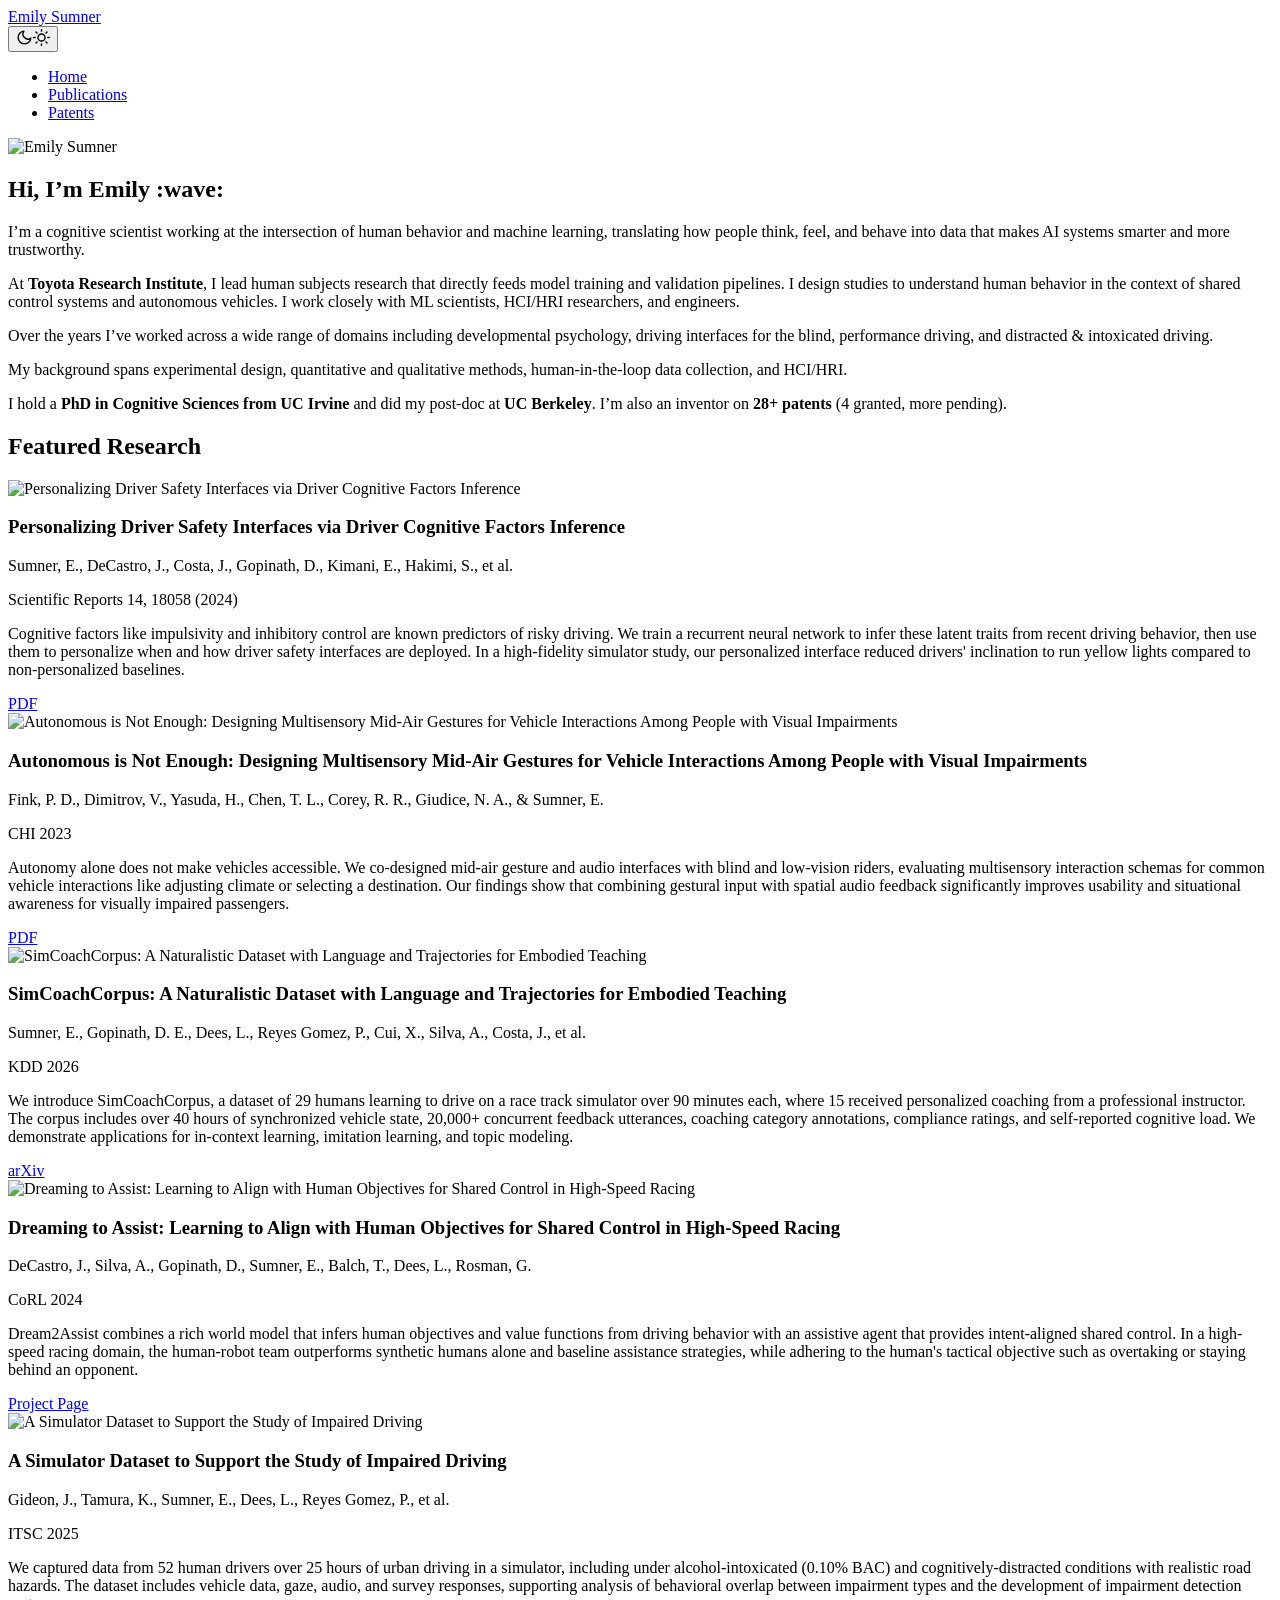
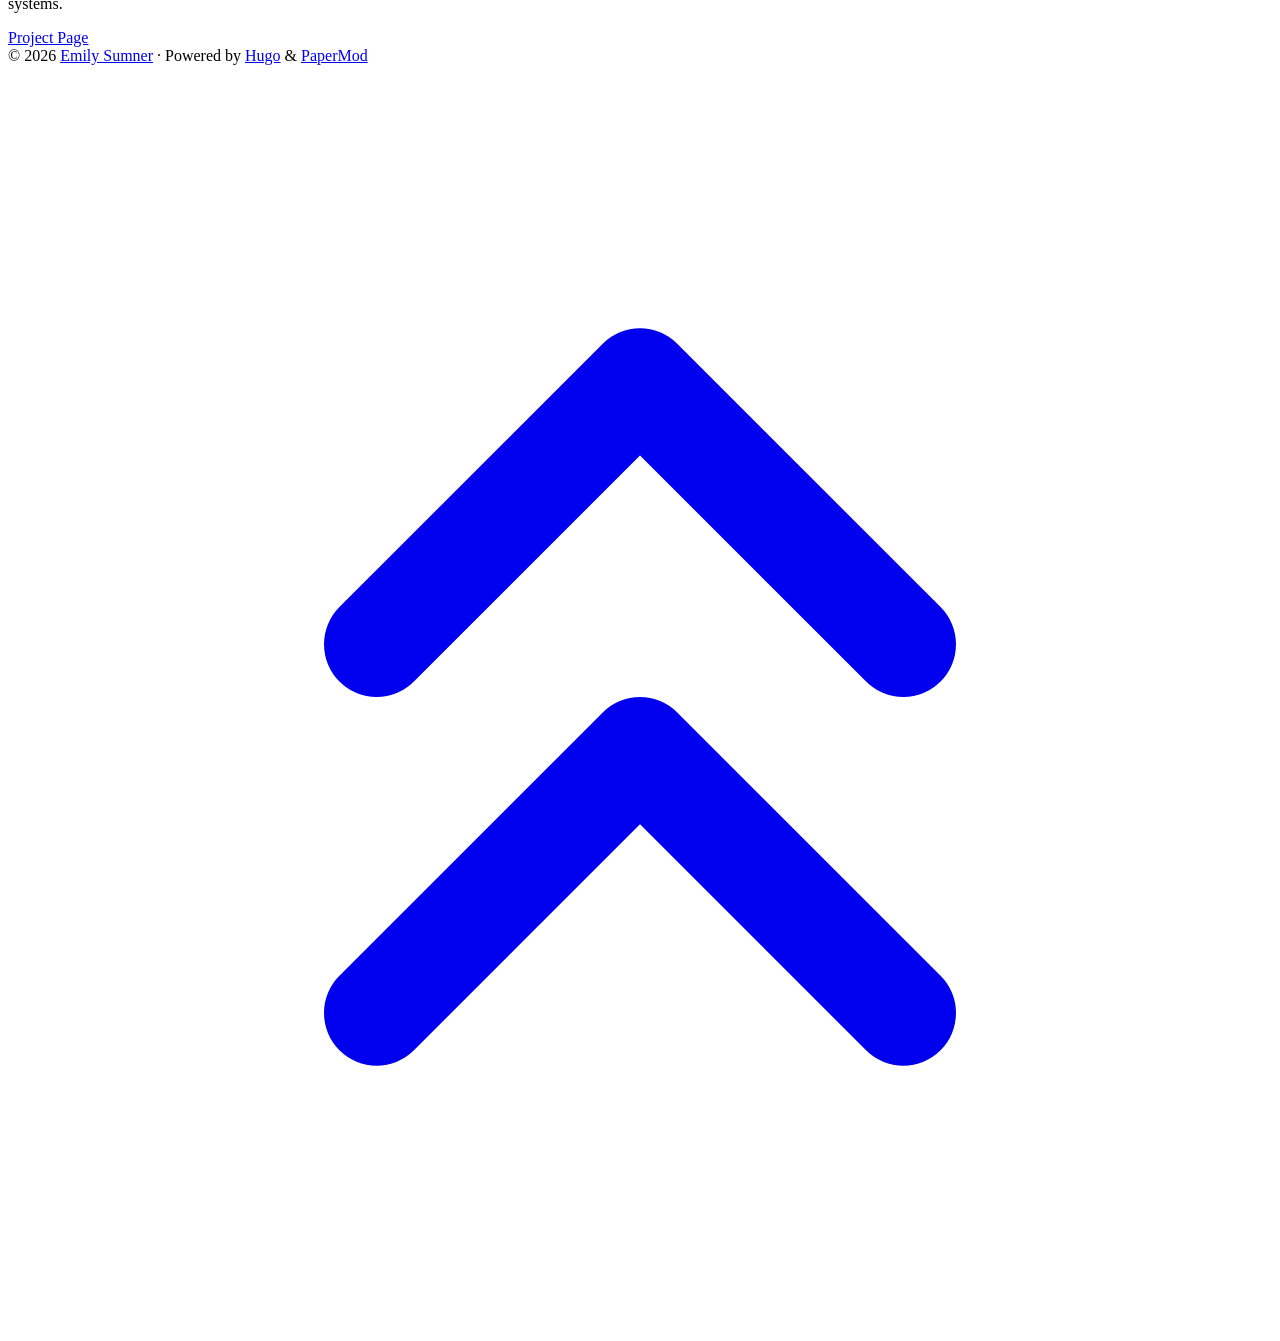
==== commit 524970ff: "Deploy: SimCoachCorpus KDD 2026" ====
--- a/index.html
+++ b/index.html
@@ -1,5 +1,5 @@
 <!doctype html><html lang=en dir=auto data-theme=light><head><meta name=generator content="Hugo 0.147.4"><meta charset=utf-8><meta http-equiv=X-UA-Compatible content="IE=edge"><meta name=viewport content="width=device-width,initial-scale=1,shrink-to-fit=no"><meta name=robots content="index, follow"><title>Emily Sumner</title>
-<meta name=description content="Senior Research Scientist at Toyota Research Institute. Cognitive scientist working at the intersection of human behavior and machine learning."><meta name=author content="Emily Sumner"><link rel=canonical href=https://emilyssumner.github.io/emilysumner/><link crossorigin=anonymous href=/emilysumner/assets/css/stylesheet.966ac286b7a5390d2b1cd8f7a4e74e31fd762313e2926924e6c6a1a1593f4c1a.css integrity="sha256-lmrChrelOQ0rHNj3pOdOMf12IxPikmkk5sahoVk/TBo=" rel="preload stylesheet" as=style><link rel=icon href=https://emilyssumner.github.io/emilysumner/favicon.ico><link rel=icon type=image/png sizes=16x16 href=https://emilyssumner.github.io/emilysumner/favicon-16x16.png><link rel=icon type=image/png sizes=32x32 href=https://emilyssumner.github.io/emilysumner/favicon-32x32.png><link rel=apple-touch-icon href=https://emilyssumner.github.io/emilysumner/apple-touch-icon.png><link rel=mask-icon href=https://emilyssumner.github.io/emilysumner/safari-pinned-tab.svg><meta name=theme-color content="#2e2e33"><meta name=msapplication-TileColor content="#2e2e33"><link rel=alternate type=application/rss+xml href=https://emilyssumner.github.io/emilysumner/index.xml title=rss><link rel=alternate hreflang=en href=https://emilyssumner.github.io/emilysumner/><noscript><style>#theme-toggle,.top-link{display:none}</style></noscript><script>localStorage.getItem("pref-theme")==="dark"&&(document.querySelector("html").dataset.theme="dark")</script><meta property="og:url" content="https://emilyssumner.github.io/emilysumner/"><meta property="og:site_name" content="Emily Sumner"><meta property="og:title" content="Emily Sumner"><meta property="og:description" content="Senior Research Scientist at Toyota Research Institute. Cognitive scientist working at the intersection of human behavior and machine learning."><meta property="og:locale" content="en_us"><meta property="og:type" content="website"><meta name=twitter:card content="summary"><meta name=twitter:title content="Emily Sumner"><meta name=twitter:description content="Senior Research Scientist at Toyota Research Institute. Cognitive scientist working at the intersection of human behavior and machine learning."><script type=application/ld+json>{"@context":"https://schema.org","@type":"Organization","name":"Emily Sumner","url":"https://emilyssumner.github.io/emilysumner/","description":"Senior Research Scientist at Toyota Research Institute. Cognitive scientist working at the intersection of human behavior and machine learning.","logo":"https://emilyssumner.github.io/emilysumner/favicon.ico","sameAs":["https://scholar.google.com/citations?user=tsjvcusAAAAJ","https://github.com/emilyssumner"]}</script></head><body class=list id=top><header class=header><nav class=header-nav><div class=logo><a href=https://emilyssumner.github.io/emilysumner/ accesskey=h title="Emily Sumner (Alt + H)">Emily Sumner</a><div class=logo-switches><button id=theme-toggle class=theme-toggle accesskey=t title="(Alt + T)" aria-label="Toggle theme"><svg class="moon" width="17" height="17" viewBox="0 0 24 24" fill="none" stroke="currentcolor" stroke-width="2" stroke-linecap="round" stroke-linejoin="round"><path d="M21 12.79A9 9 0 1111.21 3 7 7 0 0021 12.79z"/></svg><svg class="sun" width="17" height="17" viewBox="0 0 24 24" fill="none" stroke="currentcolor" stroke-width="2" stroke-linecap="round" stroke-linejoin="round"><circle cx="12" cy="12" r="5"/><line x1="12" y1="1" x2="12" y2="3"/><line x1="12" y1="21" x2="12" y2="23"/><line x1="4.22" y1="4.22" x2="5.64" y2="5.64"/><line x1="18.36" y1="18.36" x2="19.78" y2="19.78"/><line x1="1" y1="12" x2="3" y2="12"/><line x1="21" y1="12" x2="23" y2="12"/><line x1="4.22" y1="19.78" x2="5.64" y2="18.36"/><line x1="18.36" y1="5.64" x2="19.78" y2="4.22"/></svg></button></div></div><ul id=menu class=menu><li><a href=https://emilyssumner.github.io/emilysumner/ title=Home><span class=active>Home</span></a></li><li><a href=https://emilyssumner.github.io/emilysumner/publications/ title=Publications><span>Publications</span></a></li><li><a href=https://emilyssumner.github.io/emilysumner/patents/ title=Patents><span>Patents</span></a></li></ul></nav></header><main class=main><article class="first-entry home-info"><div class=home-intro-with-photo><div class=home-headshot><img src=/emilysumner/img/headshot.webp alt="Emily Sumner"></div><div class=home-intro-text><header class=entry-header><h1>Hi, I&rsquo;m Emily :wave:</h1></header><div class=entry-content><p>I&rsquo;m a cognitive scientist working at the intersection of human behavior and machine learning, translating how people think, feel, and behave into data that makes AI systems smarter and more trustworthy.</p><p>At <strong>Toyota Research Institute</strong>, I lead human subjects research that directly feeds model training and validation pipelines. I design studies to understand human behavior in the context of shared control systems and autonomous vehicles. I work closely with ML scientists, HCI/HRI researchers, and engineers.</p><p>Over the years I&rsquo;ve worked across a wide range of domains including developmental psychology, driving interfaces for the blind, performance driving, and distracted & intoxicated driving.</p><p>My background spans experimental design, quantitative and qualitative methods, human-in-the-loop data collection, and HCI/HRI.</p><p>I hold a <strong>PhD in Cognitive Sciences from UC Irvine</strong> and did my post-doc at <strong>UC Berkeley</strong>. I&rsquo;m also an inventor on <strong>28+ patents</strong> (4 granted, more pending).</p></div></div></div></article><section class=featured-research><h2 class=featured-title>Featured Research</h2><div class=featured-grid><div class=featured-card><div class=featured-img-wrap><img src=/emilysumner/img/featured-safety.png alt="Personalizing Driver Safety Interfaces via Driver Cognitive Factors Inference" loading=lazy></div><div class=featured-body><h3 class=featured-card-title>Personalizing Driver Safety Interfaces via Driver Cognitive Factors Inference</h3><p class=featured-authors>Sumner, E., DeCastro, J., Costa, J., Gopinath, D., Kimani, E., Hakimi, S., et al.</p><p class=featured-venue>Scientific Reports 14, 18058 (2024)</p><p class=featured-desc>Cognitive factors like impulsivity and inhibitory control are known predictors of risky driving. We train a recurrent neural network to infer these latent traits from recent driving behavior, then use them to personalize when and how driver safety interfaces are deployed. In a high-fidelity simulator study, our personalized interface reduced drivers' inclination to run yellow lights compared to non-personalized baselines.</p><div class=featured-links><a href=https://www.nature.com/articles/s41598-024-65144-8.pdf target=_blank rel=noopener class=featured-link>PDF</a></div></div></div><div class=featured-card><div class=featured-img-wrap><img src=/emilysumner/img/featured-gestures.png alt="Autonomous is Not Enough: Designing Multisensory Mid-Air Gestures for Vehicle Interactions Among People with Visual Impairments" loading=lazy></div><div class=featured-body><h3 class=featured-card-title>Autonomous is Not Enough: Designing Multisensory Mid-Air Gestures for Vehicle Interactions Among People with Visual Impairments</h3><p class=featured-authors>Fink, P. D., Dimitrov, V., Yasuda, H., Chen, T. L., Corey, R. R., Giudice, N. A., & Sumner, E.</p><p class=featured-venue>CHI 2023</p><p class=featured-desc>Autonomy alone does not make vehicles accessible. We co-designed mid-air gesture and audio interfaces with blind and low-vision riders, evaluating multisensory interaction schemas for common vehicle interactions like adjusting climate or selecting a destination. Our findings show that combining gestural input with spatial audio feedback significantly improves usability and situational awareness for visually impaired passengers.</p><div class=featured-links><a href=https://dl.acm.org/doi/pdf/10.1145/3544548.3580762 target=_blank rel=noopener class=featured-link>PDF</a></div></div></div><div class=featured-card><div class=featured-img-wrap><img src=/emilysumner/img/featured-simcoach.png alt="SimCoachCorpus: A Naturalistic Dataset with Language and Trajectories for Embodied Teaching" loading=lazy></div><div class=featured-body><h3 class=featured-card-title>SimCoachCorpus: A Naturalistic Dataset with Language and Trajectories for Embodied Teaching</h3><p class=featured-authors>Sumner, E., Gopinath, D. E., Dees, L., Reyes Gomez, P., Cui, X., Silva, A., Costa, J., et al.</p><p class=featured-venue>Under Review (2025)</p><p class=featured-desc>We introduce SimCoachCorpus, a dataset of 29 humans learning to drive on a race track simulator over 90 minutes each, where 15 received personalized coaching from a professional instructor. The corpus includes over 40 hours of synchronized vehicle state, 20,000+ concurrent feedback utterances, coaching category annotations, compliance ratings, and self-reported cognitive load. We demonstrate applications for in-context learning, imitation learning, and topic modeling.</p><div class=featured-links><a href=https://arxiv.org/abs/2509.14548 target=_blank rel=noopener class=featured-link>arXiv</a></div></div></div><div class=featured-card><div class=featured-img-wrap><img src=/emilysumner/img/featured-dream2assist.png alt="Dreaming to Assist: Learning to Align with Human Objectives for Shared Control in High-Speed Racing" loading=lazy></div><div class=featured-body><h3 class=featured-card-title>Dreaming to Assist: Learning to Align with Human Objectives for Shared Control in High-Speed Racing</h3><p class=featured-authors>DeCastro, J., Silva, A., Gopinath, D., Sumner, E., Balch, T., Dees, L., Rosman, G.</p><p class=featured-venue>CoRL 2024</p><p class=featured-desc>Dream2Assist combines a rich world model that infers human objectives and value functions from driving behavior with an assistive agent that provides intent-aligned shared control. In a high-speed racing domain, the human-robot team outperforms synthetic humans alone and baseline assistance strategies, while adhering to the human's tactical objective such as overtaking or staying behind an opponent.</p><div class=featured-links><a href=https://dream2assist.github.io/ target=_blank rel=noopener class=featured-link>Project Page</a></div></div></div><div class=featured-card><div class=featured-img-wrap><img src=/emilysumner/img/featured-idd.png alt="A Simulator Dataset to Support the Study of Impaired Driving" loading=lazy></div><div class=featured-body><h3 class=featured-card-title>A Simulator Dataset to Support the Study of Impaired Driving</h3><p class=featured-authors>Gideon, J., Tamura, K., Sumner, E., Dees, L., Reyes Gomez, P., et al.</p><p class=featured-venue>ITSC 2025</p><p class=featured-desc>We captured data from 52 human drivers over 25 hours of urban driving in a simulator, including under alcohol-intoxicated (0.10% BAC) and cognitively-distracted conditions with realistic road hazards. The dataset includes vehicle data, gaze, audio, and survey responses, supporting analysis of behavioral overlap between impairment types and the development of impairment detection systems.</p><div class=featured-links><a href=https://toyotaresearchinstitute.github.io/IDD/ target=_blank rel=noopener class=featured-link>Project Page</a></div></div></div></div></section></main><footer class=footer><span>&copy; 2026 <a href=https://emilyssumner.github.io/emilysumner/>Emily Sumner</a></span> ·
+<meta name=description content="Senior Research Scientist at Toyota Research Institute. Cognitive scientist working at the intersection of human behavior and machine learning."><meta name=author content="Emily Sumner"><link rel=canonical href=https://emilyssumner.github.io/emilysumner/><link crossorigin=anonymous href=/emilysumner/assets/css/stylesheet.966ac286b7a5390d2b1cd8f7a4e74e31fd762313e2926924e6c6a1a1593f4c1a.css integrity="sha256-lmrChrelOQ0rHNj3pOdOMf12IxPikmkk5sahoVk/TBo=" rel="preload stylesheet" as=style><link rel=icon href=https://emilyssumner.github.io/emilysumner/favicon.ico><link rel=icon type=image/png sizes=16x16 href=https://emilyssumner.github.io/emilysumner/favicon-16x16.png><link rel=icon type=image/png sizes=32x32 href=https://emilyssumner.github.io/emilysumner/favicon-32x32.png><link rel=apple-touch-icon href=https://emilyssumner.github.io/emilysumner/apple-touch-icon.png><link rel=mask-icon href=https://emilyssumner.github.io/emilysumner/safari-pinned-tab.svg><meta name=theme-color content="#2e2e33"><meta name=msapplication-TileColor content="#2e2e33"><link rel=alternate type=application/rss+xml href=https://emilyssumner.github.io/emilysumner/index.xml title=rss><link rel=alternate hreflang=en href=https://emilyssumner.github.io/emilysumner/><noscript><style>#theme-toggle,.top-link{display:none}</style></noscript><script>localStorage.getItem("pref-theme")==="dark"&&(document.querySelector("html").dataset.theme="dark")</script><meta property="og:url" content="https://emilyssumner.github.io/emilysumner/"><meta property="og:site_name" content="Emily Sumner"><meta property="og:title" content="Emily Sumner"><meta property="og:description" content="Senior Research Scientist at Toyota Research Institute. Cognitive scientist working at the intersection of human behavior and machine learning."><meta property="og:locale" content="en_us"><meta property="og:type" content="website"><meta name=twitter:card content="summary"><meta name=twitter:title content="Emily Sumner"><meta name=twitter:description content="Senior Research Scientist at Toyota Research Institute. Cognitive scientist working at the intersection of human behavior and machine learning."><script type=application/ld+json>{"@context":"https://schema.org","@type":"Organization","name":"Emily Sumner","url":"https://emilyssumner.github.io/emilysumner/","description":"Senior Research Scientist at Toyota Research Institute. Cognitive scientist working at the intersection of human behavior and machine learning.","logo":"https://emilyssumner.github.io/emilysumner/favicon.ico","sameAs":["https://scholar.google.com/citations?user=tsjvcusAAAAJ","https://github.com/emilyssumner"]}</script></head><body class=list id=top><header class=header><nav class=header-nav><div class=logo><a href=https://emilyssumner.github.io/emilysumner/ accesskey=h title="Emily Sumner (Alt + H)">Emily Sumner</a><div class=logo-switches><button id=theme-toggle class=theme-toggle accesskey=t title="(Alt + T)" aria-label="Toggle theme"><svg class="moon" width="17" height="17" viewBox="0 0 24 24" fill="none" stroke="currentcolor" stroke-width="2" stroke-linecap="round" stroke-linejoin="round"><path d="M21 12.79A9 9 0 1111.21 3 7 7 0 0021 12.79z"/></svg><svg class="sun" width="17" height="17" viewBox="0 0 24 24" fill="none" stroke="currentcolor" stroke-width="2" stroke-linecap="round" stroke-linejoin="round"><circle cx="12" cy="12" r="5"/><line x1="12" y1="1" x2="12" y2="3"/><line x1="12" y1="21" x2="12" y2="23"/><line x1="4.22" y1="4.22" x2="5.64" y2="5.64"/><line x1="18.36" y1="18.36" x2="19.78" y2="19.78"/><line x1="1" y1="12" x2="3" y2="12"/><line x1="21" y1="12" x2="23" y2="12"/><line x1="4.22" y1="19.78" x2="5.64" y2="18.36"/><line x1="18.36" y1="5.64" x2="19.78" y2="4.22"/></svg></button></div></div><ul id=menu class=menu><li><a href=https://emilyssumner.github.io/emilysumner/ title=Home><span class=active>Home</span></a></li><li><a href=https://emilyssumner.github.io/emilysumner/publications/ title=Publications><span>Publications</span></a></li><li><a href=https://emilyssumner.github.io/emilysumner/patents/ title=Patents><span>Patents</span></a></li></ul></nav></header><main class=main><article class="first-entry home-info"><div class=home-intro-with-photo><div class=home-headshot><img src=/emilysumner/img/headshot.webp alt="Emily Sumner"></div><div class=home-intro-text><header class=entry-header><h1>Hi, I&rsquo;m Emily :wave:</h1></header><div class=entry-content><p>I&rsquo;m a cognitive scientist working at the intersection of human behavior and machine learning, translating how people think, feel, and behave into data that makes AI systems smarter and more trustworthy.</p><p>At <strong>Toyota Research Institute</strong>, I lead human subjects research that directly feeds model training and validation pipelines. I design studies to understand human behavior in the context of shared control systems and autonomous vehicles. I work closely with ML scientists, HCI/HRI researchers, and engineers.</p><p>Over the years I&rsquo;ve worked across a wide range of domains including developmental psychology, driving interfaces for the blind, performance driving, and distracted & intoxicated driving.</p><p>My background spans experimental design, quantitative and qualitative methods, human-in-the-loop data collection, and HCI/HRI.</p><p>I hold a <strong>PhD in Cognitive Sciences from UC Irvine</strong> and did my post-doc at <strong>UC Berkeley</strong>. I&rsquo;m also an inventor on <strong>28+ patents</strong> (4 granted, more pending).</p></div></div></div></article><section class=featured-research><h2 class=featured-title>Featured Research</h2><div class=featured-grid><div class=featured-card><div class=featured-img-wrap><img src=/emilysumner/img/featured-safety.png alt="Personalizing Driver Safety Interfaces via Driver Cognitive Factors Inference" loading=lazy></div><div class=featured-body><h3 class=featured-card-title>Personalizing Driver Safety Interfaces via Driver Cognitive Factors Inference</h3><p class=featured-authors>Sumner, E., DeCastro, J., Costa, J., Gopinath, D., Kimani, E., Hakimi, S., et al.</p><p class=featured-venue>Scientific Reports 14, 18058 (2024)</p><p class=featured-desc>Cognitive factors like impulsivity and inhibitory control are known predictors of risky driving. We train a recurrent neural network to infer these latent traits from recent driving behavior, then use them to personalize when and how driver safety interfaces are deployed. In a high-fidelity simulator study, our personalized interface reduced drivers' inclination to run yellow lights compared to non-personalized baselines.</p><div class=featured-links><a href=https://www.nature.com/articles/s41598-024-65144-8.pdf target=_blank rel=noopener class=featured-link>PDF</a></div></div></div><div class=featured-card><div class=featured-img-wrap><img src=/emilysumner/img/featured-gestures.png alt="Autonomous is Not Enough: Designing Multisensory Mid-Air Gestures for Vehicle Interactions Among People with Visual Impairments" loading=lazy></div><div class=featured-body><h3 class=featured-card-title>Autonomous is Not Enough: Designing Multisensory Mid-Air Gestures for Vehicle Interactions Among People with Visual Impairments</h3><p class=featured-authors>Fink, P. D., Dimitrov, V., Yasuda, H., Chen, T. L., Corey, R. R., Giudice, N. A., & Sumner, E.</p><p class=featured-venue>CHI 2023</p><p class=featured-desc>Autonomy alone does not make vehicles accessible. We co-designed mid-air gesture and audio interfaces with blind and low-vision riders, evaluating multisensory interaction schemas for common vehicle interactions like adjusting climate or selecting a destination. Our findings show that combining gestural input with spatial audio feedback significantly improves usability and situational awareness for visually impaired passengers.</p><div class=featured-links><a href=https://dl.acm.org/doi/pdf/10.1145/3544548.3580762 target=_blank rel=noopener class=featured-link>PDF</a></div></div></div><div class=featured-card><div class=featured-img-wrap><img src=/emilysumner/img/featured-simcoach.png alt="SimCoachCorpus: A Naturalistic Dataset with Language and Trajectories for Embodied Teaching" loading=lazy></div><div class=featured-body><h3 class=featured-card-title>SimCoachCorpus: A Naturalistic Dataset with Language and Trajectories for Embodied Teaching</h3><p class=featured-authors>Sumner, E., Gopinath, D. E., Dees, L., Reyes Gomez, P., Cui, X., Silva, A., Costa, J., et al.</p><p class=featured-venue>KDD 2026</p><p class=featured-desc>We introduce SimCoachCorpus, a dataset of 29 humans learning to drive on a race track simulator over 90 minutes each, where 15 received personalized coaching from a professional instructor. The corpus includes over 40 hours of synchronized vehicle state, 20,000+ concurrent feedback utterances, coaching category annotations, compliance ratings, and self-reported cognitive load. We demonstrate applications for in-context learning, imitation learning, and topic modeling.</p><div class=featured-links><a href=https://arxiv.org/abs/2509.14548 target=_blank rel=noopener class=featured-link>arXiv</a></div></div></div><div class=featured-card><div class=featured-img-wrap><img src=/emilysumner/img/featured-dream2assist.png alt="Dreaming to Assist: Learning to Align with Human Objectives for Shared Control in High-Speed Racing" loading=lazy></div><div class=featured-body><h3 class=featured-card-title>Dreaming to Assist: Learning to Align with Human Objectives for Shared Control in High-Speed Racing</h3><p class=featured-authors>DeCastro, J., Silva, A., Gopinath, D., Sumner, E., Balch, T., Dees, L., Rosman, G.</p><p class=featured-venue>CoRL 2024</p><p class=featured-desc>Dream2Assist combines a rich world model that infers human objectives and value functions from driving behavior with an assistive agent that provides intent-aligned shared control. In a high-speed racing domain, the human-robot team outperforms synthetic humans alone and baseline assistance strategies, while adhering to the human's tactical objective such as overtaking or staying behind an opponent.</p><div class=featured-links><a href=https://dream2assist.github.io/ target=_blank rel=noopener class=featured-link>Project Page</a></div></div></div><div class=featured-card><div class=featured-img-wrap><img src=/emilysumner/img/featured-idd.png alt="A Simulator Dataset to Support the Study of Impaired Driving" loading=lazy></div><div class=featured-body><h3 class=featured-card-title>A Simulator Dataset to Support the Study of Impaired Driving</h3><p class=featured-authors>Gideon, J., Tamura, K., Sumner, E., Dees, L., Reyes Gomez, P., et al.</p><p class=featured-venue>ITSC 2025</p><p class=featured-desc>We captured data from 52 human drivers over 25 hours of urban driving in a simulator, including under alcohol-intoxicated (0.10% BAC) and cognitively-distracted conditions with realistic road hazards. The dataset includes vehicle data, gaze, audio, and survey responses, supporting analysis of behavioral overlap between impairment types and the development of impairment detection systems.</p><div class=featured-links><a href=https://toyotaresearchinstitute.github.io/IDD/ target=_blank rel=noopener class=featured-link>Project Page</a></div></div></div></div></section></main><footer class=footer><span>&copy; 2026 <a href=https://emilyssumner.github.io/emilysumner/>Emily Sumner</a></span> ·
 <span>Powered by
 <a href="https://gohugo.io/?utm_source=papermod" rel=noopener target=_blank>Hugo</a> &
         <a href=https://github.com/adityatelange/hugo-PaperMod/ rel=noopener target=_blank>PaperMod</a></span></footer><a href=#top id=top-link class="top-link hidden" aria-label="go to top" title="Go to Top (Alt + G)" accesskey=g><svg viewBox="0 0 24 24" fill="none" stroke="currentcolor" stroke-width="2" stroke-linecap="round" stroke-linejoin="round" class="feather feather-chevrons-up"><polyline points="17 11 12 6 7 11"/><polyline points="17 18 12 13 7 18"/></svg>
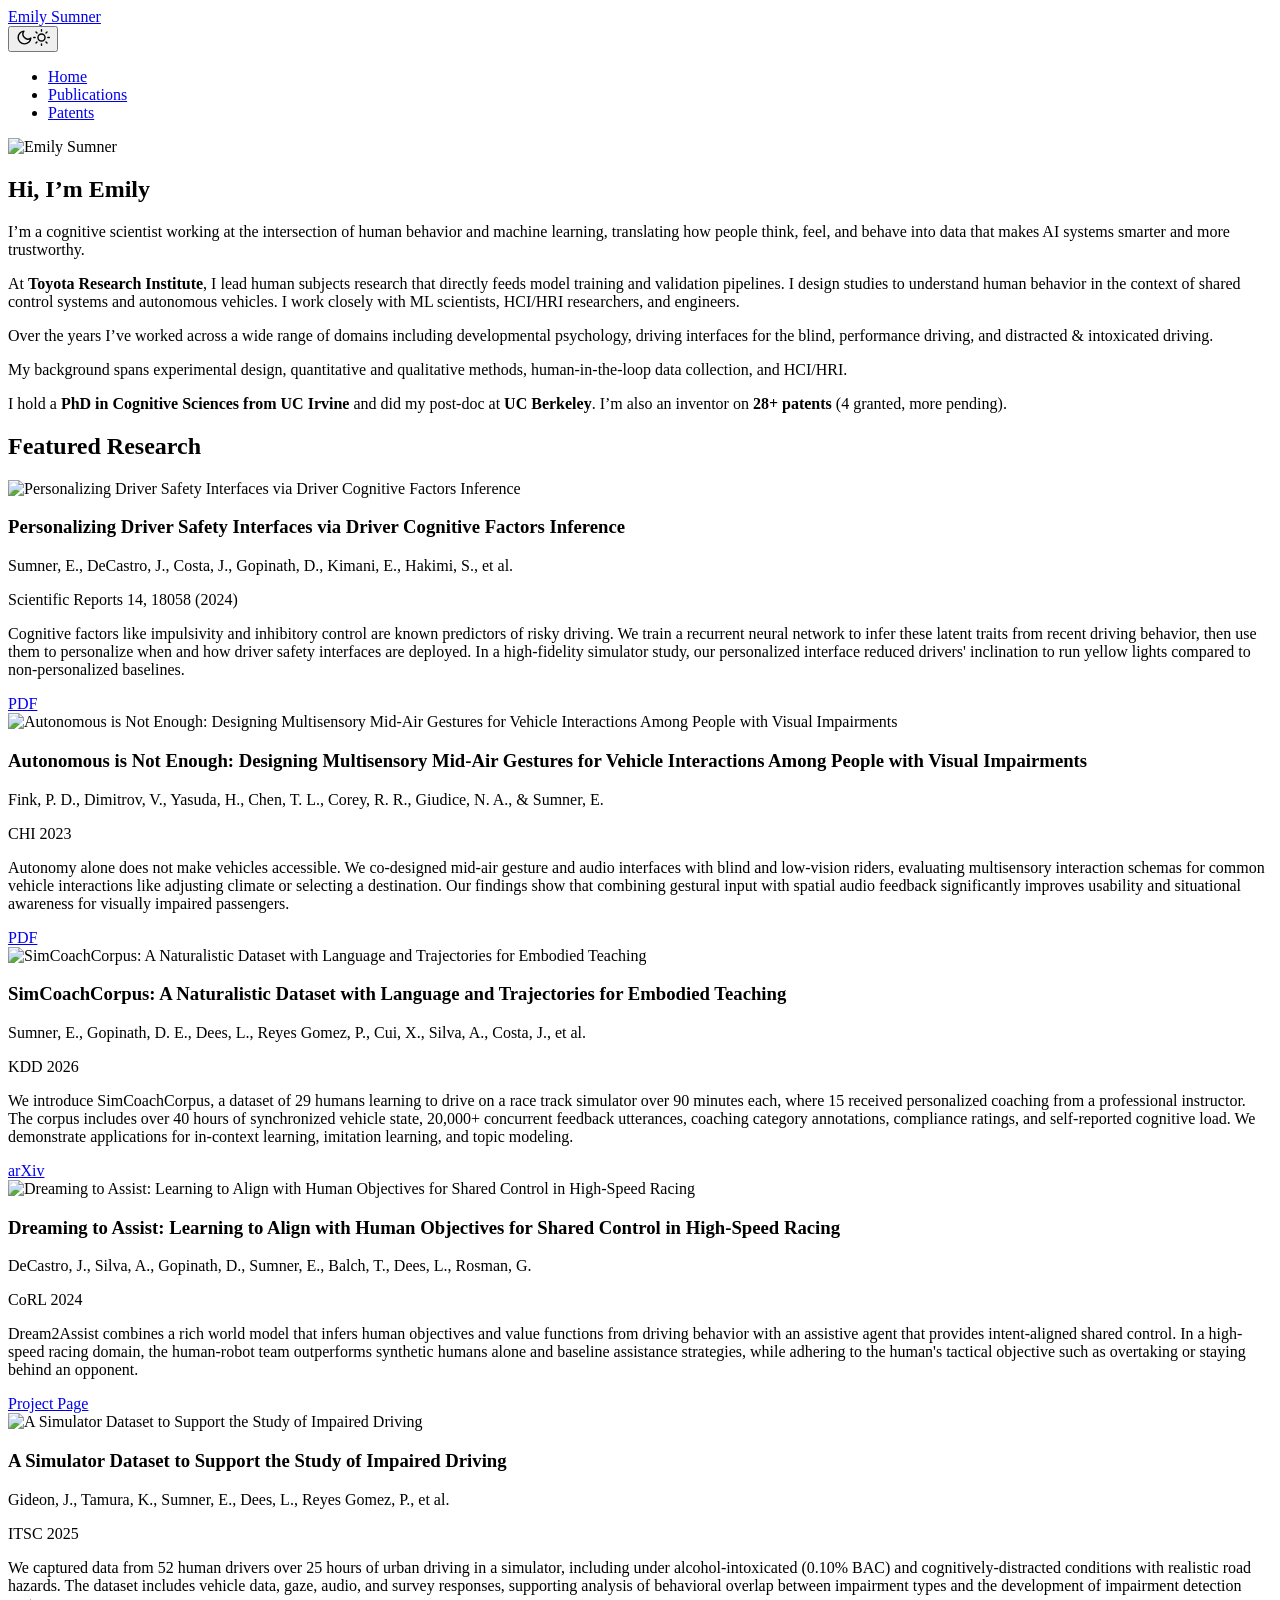
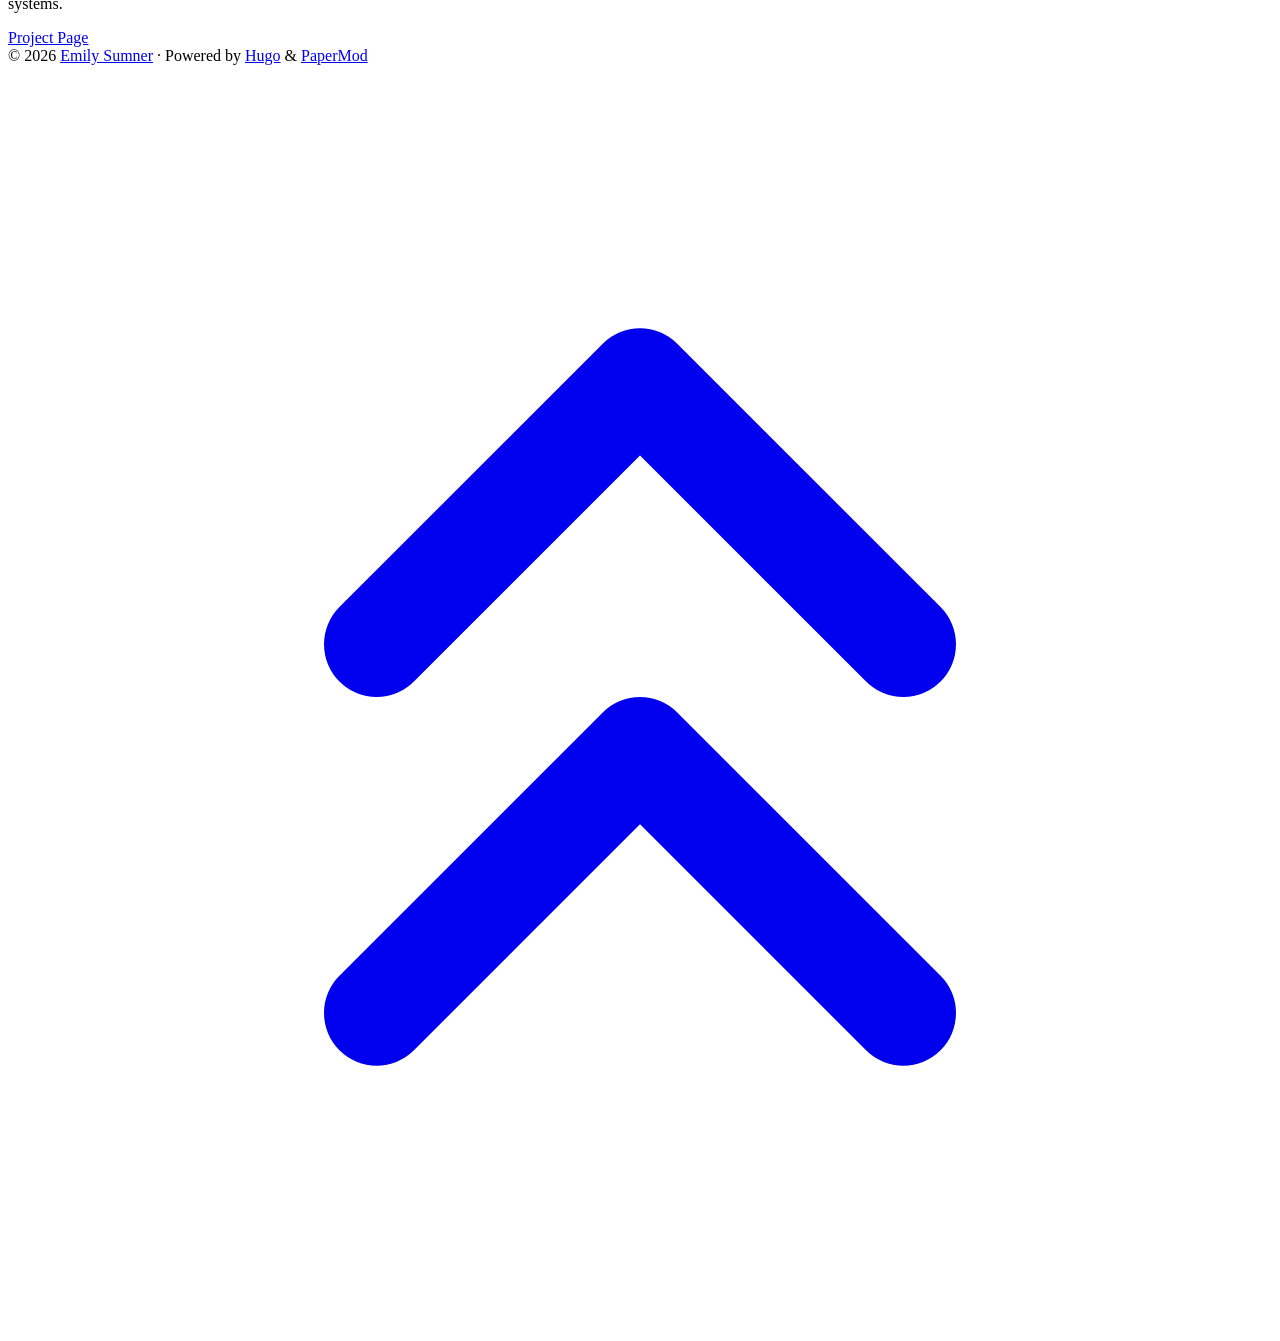
==== commit 864eed53: "Deploy: remove wave emoji" ====
--- a/index.html
+++ b/index.html
@@ -1,5 +1,5 @@
 <!doctype html><html lang=en dir=auto data-theme=light><head><meta name=generator content="Hugo 0.147.4"><meta charset=utf-8><meta http-equiv=X-UA-Compatible content="IE=edge"><meta name=viewport content="width=device-width,initial-scale=1,shrink-to-fit=no"><meta name=robots content="index, follow"><title>Emily Sumner</title>
-<meta name=description content="Senior Research Scientist at Toyota Research Institute. Cognitive scientist working at the intersection of human behavior and machine learning."><meta name=author content="Emily Sumner"><link rel=canonical href=https://emilyssumner.github.io/emilysumner/><link crossorigin=anonymous href=/emilysumner/assets/css/stylesheet.966ac286b7a5390d2b1cd8f7a4e74e31fd762313e2926924e6c6a1a1593f4c1a.css integrity="sha256-lmrChrelOQ0rHNj3pOdOMf12IxPikmkk5sahoVk/TBo=" rel="preload stylesheet" as=style><link rel=icon href=https://emilyssumner.github.io/emilysumner/favicon.ico><link rel=icon type=image/png sizes=16x16 href=https://emilyssumner.github.io/emilysumner/favicon-16x16.png><link rel=icon type=image/png sizes=32x32 href=https://emilyssumner.github.io/emilysumner/favicon-32x32.png><link rel=apple-touch-icon href=https://emilyssumner.github.io/emilysumner/apple-touch-icon.png><link rel=mask-icon href=https://emilyssumner.github.io/emilysumner/safari-pinned-tab.svg><meta name=theme-color content="#2e2e33"><meta name=msapplication-TileColor content="#2e2e33"><link rel=alternate type=application/rss+xml href=https://emilyssumner.github.io/emilysumner/index.xml title=rss><link rel=alternate hreflang=en href=https://emilyssumner.github.io/emilysumner/><noscript><style>#theme-toggle,.top-link{display:none}</style></noscript><script>localStorage.getItem("pref-theme")==="dark"&&(document.querySelector("html").dataset.theme="dark")</script><meta property="og:url" content="https://emilyssumner.github.io/emilysumner/"><meta property="og:site_name" content="Emily Sumner"><meta property="og:title" content="Emily Sumner"><meta property="og:description" content="Senior Research Scientist at Toyota Research Institute. Cognitive scientist working at the intersection of human behavior and machine learning."><meta property="og:locale" content="en_us"><meta property="og:type" content="website"><meta name=twitter:card content="summary"><meta name=twitter:title content="Emily Sumner"><meta name=twitter:description content="Senior Research Scientist at Toyota Research Institute. Cognitive scientist working at the intersection of human behavior and machine learning."><script type=application/ld+json>{"@context":"https://schema.org","@type":"Organization","name":"Emily Sumner","url":"https://emilyssumner.github.io/emilysumner/","description":"Senior Research Scientist at Toyota Research Institute. Cognitive scientist working at the intersection of human behavior and machine learning.","logo":"https://emilyssumner.github.io/emilysumner/favicon.ico","sameAs":["https://scholar.google.com/citations?user=tsjvcusAAAAJ","https://github.com/emilyssumner"]}</script></head><body class=list id=top><header class=header><nav class=header-nav><div class=logo><a href=https://emilyssumner.github.io/emilysumner/ accesskey=h title="Emily Sumner (Alt + H)">Emily Sumner</a><div class=logo-switches><button id=theme-toggle class=theme-toggle accesskey=t title="(Alt + T)" aria-label="Toggle theme"><svg class="moon" width="17" height="17" viewBox="0 0 24 24" fill="none" stroke="currentcolor" stroke-width="2" stroke-linecap="round" stroke-linejoin="round"><path d="M21 12.79A9 9 0 1111.21 3 7 7 0 0021 12.79z"/></svg><svg class="sun" width="17" height="17" viewBox="0 0 24 24" fill="none" stroke="currentcolor" stroke-width="2" stroke-linecap="round" stroke-linejoin="round"><circle cx="12" cy="12" r="5"/><line x1="12" y1="1" x2="12" y2="3"/><line x1="12" y1="21" x2="12" y2="23"/><line x1="4.22" y1="4.22" x2="5.64" y2="5.64"/><line x1="18.36" y1="18.36" x2="19.78" y2="19.78"/><line x1="1" y1="12" x2="3" y2="12"/><line x1="21" y1="12" x2="23" y2="12"/><line x1="4.22" y1="19.78" x2="5.64" y2="18.36"/><line x1="18.36" y1="5.64" x2="19.78" y2="4.22"/></svg></button></div></div><ul id=menu class=menu><li><a href=https://emilyssumner.github.io/emilysumner/ title=Home><span class=active>Home</span></a></li><li><a href=https://emilyssumner.github.io/emilysumner/publications/ title=Publications><span>Publications</span></a></li><li><a href=https://emilyssumner.github.io/emilysumner/patents/ title=Patents><span>Patents</span></a></li></ul></nav></header><main class=main><article class="first-entry home-info"><div class=home-intro-with-photo><div class=home-headshot><img src=/emilysumner/img/headshot.webp alt="Emily Sumner"></div><div class=home-intro-text><header class=entry-header><h1>Hi, I&rsquo;m Emily :wave:</h1></header><div class=entry-content><p>I&rsquo;m a cognitive scientist working at the intersection of human behavior and machine learning, translating how people think, feel, and behave into data that makes AI systems smarter and more trustworthy.</p><p>At <strong>Toyota Research Institute</strong>, I lead human subjects research that directly feeds model training and validation pipelines. I design studies to understand human behavior in the context of shared control systems and autonomous vehicles. I work closely with ML scientists, HCI/HRI researchers, and engineers.</p><p>Over the years I&rsquo;ve worked across a wide range of domains including developmental psychology, driving interfaces for the blind, performance driving, and distracted & intoxicated driving.</p><p>My background spans experimental design, quantitative and qualitative methods, human-in-the-loop data collection, and HCI/HRI.</p><p>I hold a <strong>PhD in Cognitive Sciences from UC Irvine</strong> and did my post-doc at <strong>UC Berkeley</strong>. I&rsquo;m also an inventor on <strong>28+ patents</strong> (4 granted, more pending).</p></div></div></div></article><section class=featured-research><h2 class=featured-title>Featured Research</h2><div class=featured-grid><div class=featured-card><div class=featured-img-wrap><img src=/emilysumner/img/featured-safety.png alt="Personalizing Driver Safety Interfaces via Driver Cognitive Factors Inference" loading=lazy></div><div class=featured-body><h3 class=featured-card-title>Personalizing Driver Safety Interfaces via Driver Cognitive Factors Inference</h3><p class=featured-authors>Sumner, E., DeCastro, J., Costa, J., Gopinath, D., Kimani, E., Hakimi, S., et al.</p><p class=featured-venue>Scientific Reports 14, 18058 (2024)</p><p class=featured-desc>Cognitive factors like impulsivity and inhibitory control are known predictors of risky driving. We train a recurrent neural network to infer these latent traits from recent driving behavior, then use them to personalize when and how driver safety interfaces are deployed. In a high-fidelity simulator study, our personalized interface reduced drivers' inclination to run yellow lights compared to non-personalized baselines.</p><div class=featured-links><a href=https://www.nature.com/articles/s41598-024-65144-8.pdf target=_blank rel=noopener class=featured-link>PDF</a></div></div></div><div class=featured-card><div class=featured-img-wrap><img src=/emilysumner/img/featured-gestures.png alt="Autonomous is Not Enough: Designing Multisensory Mid-Air Gestures for Vehicle Interactions Among People with Visual Impairments" loading=lazy></div><div class=featured-body><h3 class=featured-card-title>Autonomous is Not Enough: Designing Multisensory Mid-Air Gestures for Vehicle Interactions Among People with Visual Impairments</h3><p class=featured-authors>Fink, P. D., Dimitrov, V., Yasuda, H., Chen, T. L., Corey, R. R., Giudice, N. A., & Sumner, E.</p><p class=featured-venue>CHI 2023</p><p class=featured-desc>Autonomy alone does not make vehicles accessible. We co-designed mid-air gesture and audio interfaces with blind and low-vision riders, evaluating multisensory interaction schemas for common vehicle interactions like adjusting climate or selecting a destination. Our findings show that combining gestural input with spatial audio feedback significantly improves usability and situational awareness for visually impaired passengers.</p><div class=featured-links><a href=https://dl.acm.org/doi/pdf/10.1145/3544548.3580762 target=_blank rel=noopener class=featured-link>PDF</a></div></div></div><div class=featured-card><div class=featured-img-wrap><img src=/emilysumner/img/featured-simcoach.png alt="SimCoachCorpus: A Naturalistic Dataset with Language and Trajectories for Embodied Teaching" loading=lazy></div><div class=featured-body><h3 class=featured-card-title>SimCoachCorpus: A Naturalistic Dataset with Language and Trajectories for Embodied Teaching</h3><p class=featured-authors>Sumner, E., Gopinath, D. E., Dees, L., Reyes Gomez, P., Cui, X., Silva, A., Costa, J., et al.</p><p class=featured-venue>KDD 2026</p><p class=featured-desc>We introduce SimCoachCorpus, a dataset of 29 humans learning to drive on a race track simulator over 90 minutes each, where 15 received personalized coaching from a professional instructor. The corpus includes over 40 hours of synchronized vehicle state, 20,000+ concurrent feedback utterances, coaching category annotations, compliance ratings, and self-reported cognitive load. We demonstrate applications for in-context learning, imitation learning, and topic modeling.</p><div class=featured-links><a href=https://arxiv.org/abs/2509.14548 target=_blank rel=noopener class=featured-link>arXiv</a></div></div></div><div class=featured-card><div class=featured-img-wrap><img src=/emilysumner/img/featured-dream2assist.png alt="Dreaming to Assist: Learning to Align with Human Objectives for Shared Control in High-Speed Racing" loading=lazy></div><div class=featured-body><h3 class=featured-card-title>Dreaming to Assist: Learning to Align with Human Objectives for Shared Control in High-Speed Racing</h3><p class=featured-authors>DeCastro, J., Silva, A., Gopinath, D., Sumner, E., Balch, T., Dees, L., Rosman, G.</p><p class=featured-venue>CoRL 2024</p><p class=featured-desc>Dream2Assist combines a rich world model that infers human objectives and value functions from driving behavior with an assistive agent that provides intent-aligned shared control. In a high-speed racing domain, the human-robot team outperforms synthetic humans alone and baseline assistance strategies, while adhering to the human's tactical objective such as overtaking or staying behind an opponent.</p><div class=featured-links><a href=https://dream2assist.github.io/ target=_blank rel=noopener class=featured-link>Project Page</a></div></div></div><div class=featured-card><div class=featured-img-wrap><img src=/emilysumner/img/featured-idd.png alt="A Simulator Dataset to Support the Study of Impaired Driving" loading=lazy></div><div class=featured-body><h3 class=featured-card-title>A Simulator Dataset to Support the Study of Impaired Driving</h3><p class=featured-authors>Gideon, J., Tamura, K., Sumner, E., Dees, L., Reyes Gomez, P., et al.</p><p class=featured-venue>ITSC 2025</p><p class=featured-desc>We captured data from 52 human drivers over 25 hours of urban driving in a simulator, including under alcohol-intoxicated (0.10% BAC) and cognitively-distracted conditions with realistic road hazards. The dataset includes vehicle data, gaze, audio, and survey responses, supporting analysis of behavioral overlap between impairment types and the development of impairment detection systems.</p><div class=featured-links><a href=https://toyotaresearchinstitute.github.io/IDD/ target=_blank rel=noopener class=featured-link>Project Page</a></div></div></div></div></section></main><footer class=footer><span>&copy; 2026 <a href=https://emilyssumner.github.io/emilysumner/>Emily Sumner</a></span> ·
+<meta name=description content="Senior Research Scientist at Toyota Research Institute. Cognitive scientist working at the intersection of human behavior and machine learning."><meta name=author content="Emily Sumner"><link rel=canonical href=https://emilyssumner.github.io/emilysumner/><link crossorigin=anonymous href=/emilysumner/assets/css/stylesheet.966ac286b7a5390d2b1cd8f7a4e74e31fd762313e2926924e6c6a1a1593f4c1a.css integrity="sha256-lmrChrelOQ0rHNj3pOdOMf12IxPikmkk5sahoVk/TBo=" rel="preload stylesheet" as=style><link rel=icon href=https://emilyssumner.github.io/emilysumner/favicon.ico><link rel=icon type=image/png sizes=16x16 href=https://emilyssumner.github.io/emilysumner/favicon-16x16.png><link rel=icon type=image/png sizes=32x32 href=https://emilyssumner.github.io/emilysumner/favicon-32x32.png><link rel=apple-touch-icon href=https://emilyssumner.github.io/emilysumner/apple-touch-icon.png><link rel=mask-icon href=https://emilyssumner.github.io/emilysumner/safari-pinned-tab.svg><meta name=theme-color content="#2e2e33"><meta name=msapplication-TileColor content="#2e2e33"><link rel=alternate type=application/rss+xml href=https://emilyssumner.github.io/emilysumner/index.xml title=rss><link rel=alternate hreflang=en href=https://emilyssumner.github.io/emilysumner/><noscript><style>#theme-toggle,.top-link{display:none}</style></noscript><script>localStorage.getItem("pref-theme")==="dark"&&(document.querySelector("html").dataset.theme="dark")</script><meta property="og:url" content="https://emilyssumner.github.io/emilysumner/"><meta property="og:site_name" content="Emily Sumner"><meta property="og:title" content="Emily Sumner"><meta property="og:description" content="Senior Research Scientist at Toyota Research Institute. Cognitive scientist working at the intersection of human behavior and machine learning."><meta property="og:locale" content="en_us"><meta property="og:type" content="website"><meta name=twitter:card content="summary"><meta name=twitter:title content="Emily Sumner"><meta name=twitter:description content="Senior Research Scientist at Toyota Research Institute. Cognitive scientist working at the intersection of human behavior and machine learning."><script type=application/ld+json>{"@context":"https://schema.org","@type":"Organization","name":"Emily Sumner","url":"https://emilyssumner.github.io/emilysumner/","description":"Senior Research Scientist at Toyota Research Institute. Cognitive scientist working at the intersection of human behavior and machine learning.","logo":"https://emilyssumner.github.io/emilysumner/favicon.ico","sameAs":["https://scholar.google.com/citations?user=tsjvcusAAAAJ","https://github.com/emilyssumner"]}</script></head><body class=list id=top><header class=header><nav class=header-nav><div class=logo><a href=https://emilyssumner.github.io/emilysumner/ accesskey=h title="Emily Sumner (Alt + H)">Emily Sumner</a><div class=logo-switches><button id=theme-toggle class=theme-toggle accesskey=t title="(Alt + T)" aria-label="Toggle theme"><svg class="moon" width="17" height="17" viewBox="0 0 24 24" fill="none" stroke="currentcolor" stroke-width="2" stroke-linecap="round" stroke-linejoin="round"><path d="M21 12.79A9 9 0 1111.21 3 7 7 0 0021 12.79z"/></svg><svg class="sun" width="17" height="17" viewBox="0 0 24 24" fill="none" stroke="currentcolor" stroke-width="2" stroke-linecap="round" stroke-linejoin="round"><circle cx="12" cy="12" r="5"/><line x1="12" y1="1" x2="12" y2="3"/><line x1="12" y1="21" x2="12" y2="23"/><line x1="4.22" y1="4.22" x2="5.64" y2="5.64"/><line x1="18.36" y1="18.36" x2="19.78" y2="19.78"/><line x1="1" y1="12" x2="3" y2="12"/><line x1="21" y1="12" x2="23" y2="12"/><line x1="4.22" y1="19.78" x2="5.64" y2="18.36"/><line x1="18.36" y1="5.64" x2="19.78" y2="4.22"/></svg></button></div></div><ul id=menu class=menu><li><a href=https://emilyssumner.github.io/emilysumner/ title=Home><span class=active>Home</span></a></li><li><a href=https://emilyssumner.github.io/emilysumner/publications/ title=Publications><span>Publications</span></a></li><li><a href=https://emilyssumner.github.io/emilysumner/patents/ title=Patents><span>Patents</span></a></li></ul></nav></header><main class=main><article class="first-entry home-info"><div class=home-intro-with-photo><div class=home-headshot><img src=/emilysumner/img/headshot.webp alt="Emily Sumner"></div><div class=home-intro-text><header class=entry-header><h1>Hi, I&rsquo;m Emily</h1></header><div class=entry-content><p>I&rsquo;m a cognitive scientist working at the intersection of human behavior and machine learning, translating how people think, feel, and behave into data that makes AI systems smarter and more trustworthy.</p><p>At <strong>Toyota Research Institute</strong>, I lead human subjects research that directly feeds model training and validation pipelines. I design studies to understand human behavior in the context of shared control systems and autonomous vehicles. I work closely with ML scientists, HCI/HRI researchers, and engineers.</p><p>Over the years I&rsquo;ve worked across a wide range of domains including developmental psychology, driving interfaces for the blind, performance driving, and distracted & intoxicated driving.</p><p>My background spans experimental design, quantitative and qualitative methods, human-in-the-loop data collection, and HCI/HRI.</p><p>I hold a <strong>PhD in Cognitive Sciences from UC Irvine</strong> and did my post-doc at <strong>UC Berkeley</strong>. I&rsquo;m also an inventor on <strong>28+ patents</strong> (4 granted, more pending).</p></div></div></div></article><section class=featured-research><h2 class=featured-title>Featured Research</h2><div class=featured-grid><div class=featured-card><div class=featured-img-wrap><img src=/emilysumner/img/featured-safety.png alt="Personalizing Driver Safety Interfaces via Driver Cognitive Factors Inference" loading=lazy></div><div class=featured-body><h3 class=featured-card-title>Personalizing Driver Safety Interfaces via Driver Cognitive Factors Inference</h3><p class=featured-authors>Sumner, E., DeCastro, J., Costa, J., Gopinath, D., Kimani, E., Hakimi, S., et al.</p><p class=featured-venue>Scientific Reports 14, 18058 (2024)</p><p class=featured-desc>Cognitive factors like impulsivity and inhibitory control are known predictors of risky driving. We train a recurrent neural network to infer these latent traits from recent driving behavior, then use them to personalize when and how driver safety interfaces are deployed. In a high-fidelity simulator study, our personalized interface reduced drivers' inclination to run yellow lights compared to non-personalized baselines.</p><div class=featured-links><a href=https://www.nature.com/articles/s41598-024-65144-8.pdf target=_blank rel=noopener class=featured-link>PDF</a></div></div></div><div class=featured-card><div class=featured-img-wrap><img src=/emilysumner/img/featured-gestures.png alt="Autonomous is Not Enough: Designing Multisensory Mid-Air Gestures for Vehicle Interactions Among People with Visual Impairments" loading=lazy></div><div class=featured-body><h3 class=featured-card-title>Autonomous is Not Enough: Designing Multisensory Mid-Air Gestures for Vehicle Interactions Among People with Visual Impairments</h3><p class=featured-authors>Fink, P. D., Dimitrov, V., Yasuda, H., Chen, T. L., Corey, R. R., Giudice, N. A., & Sumner, E.</p><p class=featured-venue>CHI 2023</p><p class=featured-desc>Autonomy alone does not make vehicles accessible. We co-designed mid-air gesture and audio interfaces with blind and low-vision riders, evaluating multisensory interaction schemas for common vehicle interactions like adjusting climate or selecting a destination. Our findings show that combining gestural input with spatial audio feedback significantly improves usability and situational awareness for visually impaired passengers.</p><div class=featured-links><a href=https://dl.acm.org/doi/pdf/10.1145/3544548.3580762 target=_blank rel=noopener class=featured-link>PDF</a></div></div></div><div class=featured-card><div class=featured-img-wrap><img src=/emilysumner/img/featured-simcoach.png alt="SimCoachCorpus: A Naturalistic Dataset with Language and Trajectories for Embodied Teaching" loading=lazy></div><div class=featured-body><h3 class=featured-card-title>SimCoachCorpus: A Naturalistic Dataset with Language and Trajectories for Embodied Teaching</h3><p class=featured-authors>Sumner, E., Gopinath, D. E., Dees, L., Reyes Gomez, P., Cui, X., Silva, A., Costa, J., et al.</p><p class=featured-venue>KDD 2026</p><p class=featured-desc>We introduce SimCoachCorpus, a dataset of 29 humans learning to drive on a race track simulator over 90 minutes each, where 15 received personalized coaching from a professional instructor. The corpus includes over 40 hours of synchronized vehicle state, 20,000+ concurrent feedback utterances, coaching category annotations, compliance ratings, and self-reported cognitive load. We demonstrate applications for in-context learning, imitation learning, and topic modeling.</p><div class=featured-links><a href=https://arxiv.org/abs/2509.14548 target=_blank rel=noopener class=featured-link>arXiv</a></div></div></div><div class=featured-card><div class=featured-img-wrap><img src=/emilysumner/img/featured-dream2assist.png alt="Dreaming to Assist: Learning to Align with Human Objectives for Shared Control in High-Speed Racing" loading=lazy></div><div class=featured-body><h3 class=featured-card-title>Dreaming to Assist: Learning to Align with Human Objectives for Shared Control in High-Speed Racing</h3><p class=featured-authors>DeCastro, J., Silva, A., Gopinath, D., Sumner, E., Balch, T., Dees, L., Rosman, G.</p><p class=featured-venue>CoRL 2024</p><p class=featured-desc>Dream2Assist combines a rich world model that infers human objectives and value functions from driving behavior with an assistive agent that provides intent-aligned shared control. In a high-speed racing domain, the human-robot team outperforms synthetic humans alone and baseline assistance strategies, while adhering to the human's tactical objective such as overtaking or staying behind an opponent.</p><div class=featured-links><a href=https://dream2assist.github.io/ target=_blank rel=noopener class=featured-link>Project Page</a></div></div></div><div class=featured-card><div class=featured-img-wrap><img src=/emilysumner/img/featured-idd.png alt="A Simulator Dataset to Support the Study of Impaired Driving" loading=lazy></div><div class=featured-body><h3 class=featured-card-title>A Simulator Dataset to Support the Study of Impaired Driving</h3><p class=featured-authors>Gideon, J., Tamura, K., Sumner, E., Dees, L., Reyes Gomez, P., et al.</p><p class=featured-venue>ITSC 2025</p><p class=featured-desc>We captured data from 52 human drivers over 25 hours of urban driving in a simulator, including under alcohol-intoxicated (0.10% BAC) and cognitively-distracted conditions with realistic road hazards. The dataset includes vehicle data, gaze, audio, and survey responses, supporting analysis of behavioral overlap between impairment types and the development of impairment detection systems.</p><div class=featured-links><a href=https://toyotaresearchinstitute.github.io/IDD/ target=_blank rel=noopener class=featured-link>Project Page</a></div></div></div></div></section></main><footer class=footer><span>&copy; 2026 <a href=https://emilyssumner.github.io/emilysumner/>Emily Sumner</a></span> ·
 <span>Powered by
 <a href="https://gohugo.io/?utm_source=papermod" rel=noopener target=_blank>Hugo</a> &
         <a href=https://github.com/adityatelange/hugo-PaperMod/ rel=noopener target=_blank>PaperMod</a></span></footer><a href=#top id=top-link class="top-link hidden" aria-label="go to top" title="Go to Top (Alt + G)" accesskey=g><svg viewBox="0 0 24 24" fill="none" stroke="currentcolor" stroke-width="2" stroke-linecap="round" stroke-linejoin="round" class="feather feather-chevrons-up"><polyline points="17 11 12 6 7 11"/><polyline points="17 18 12 13 7 18"/></svg>
